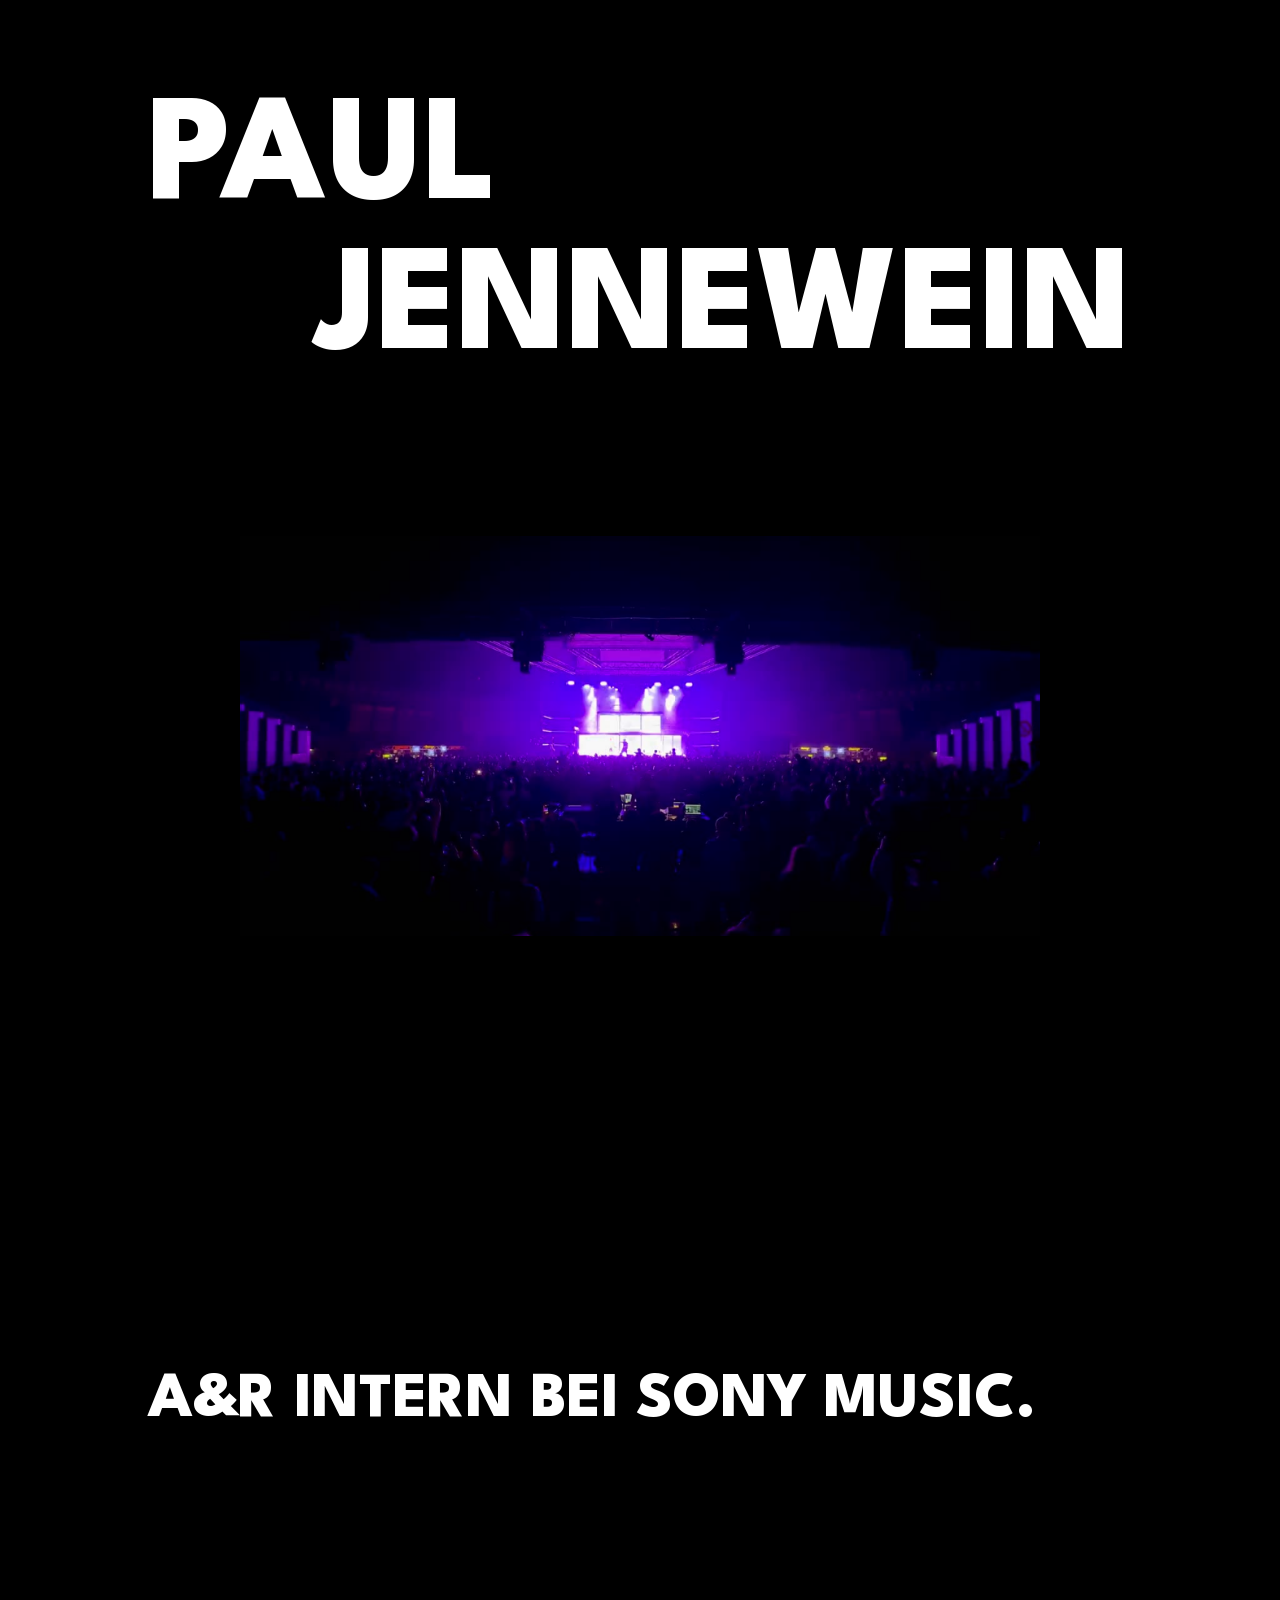
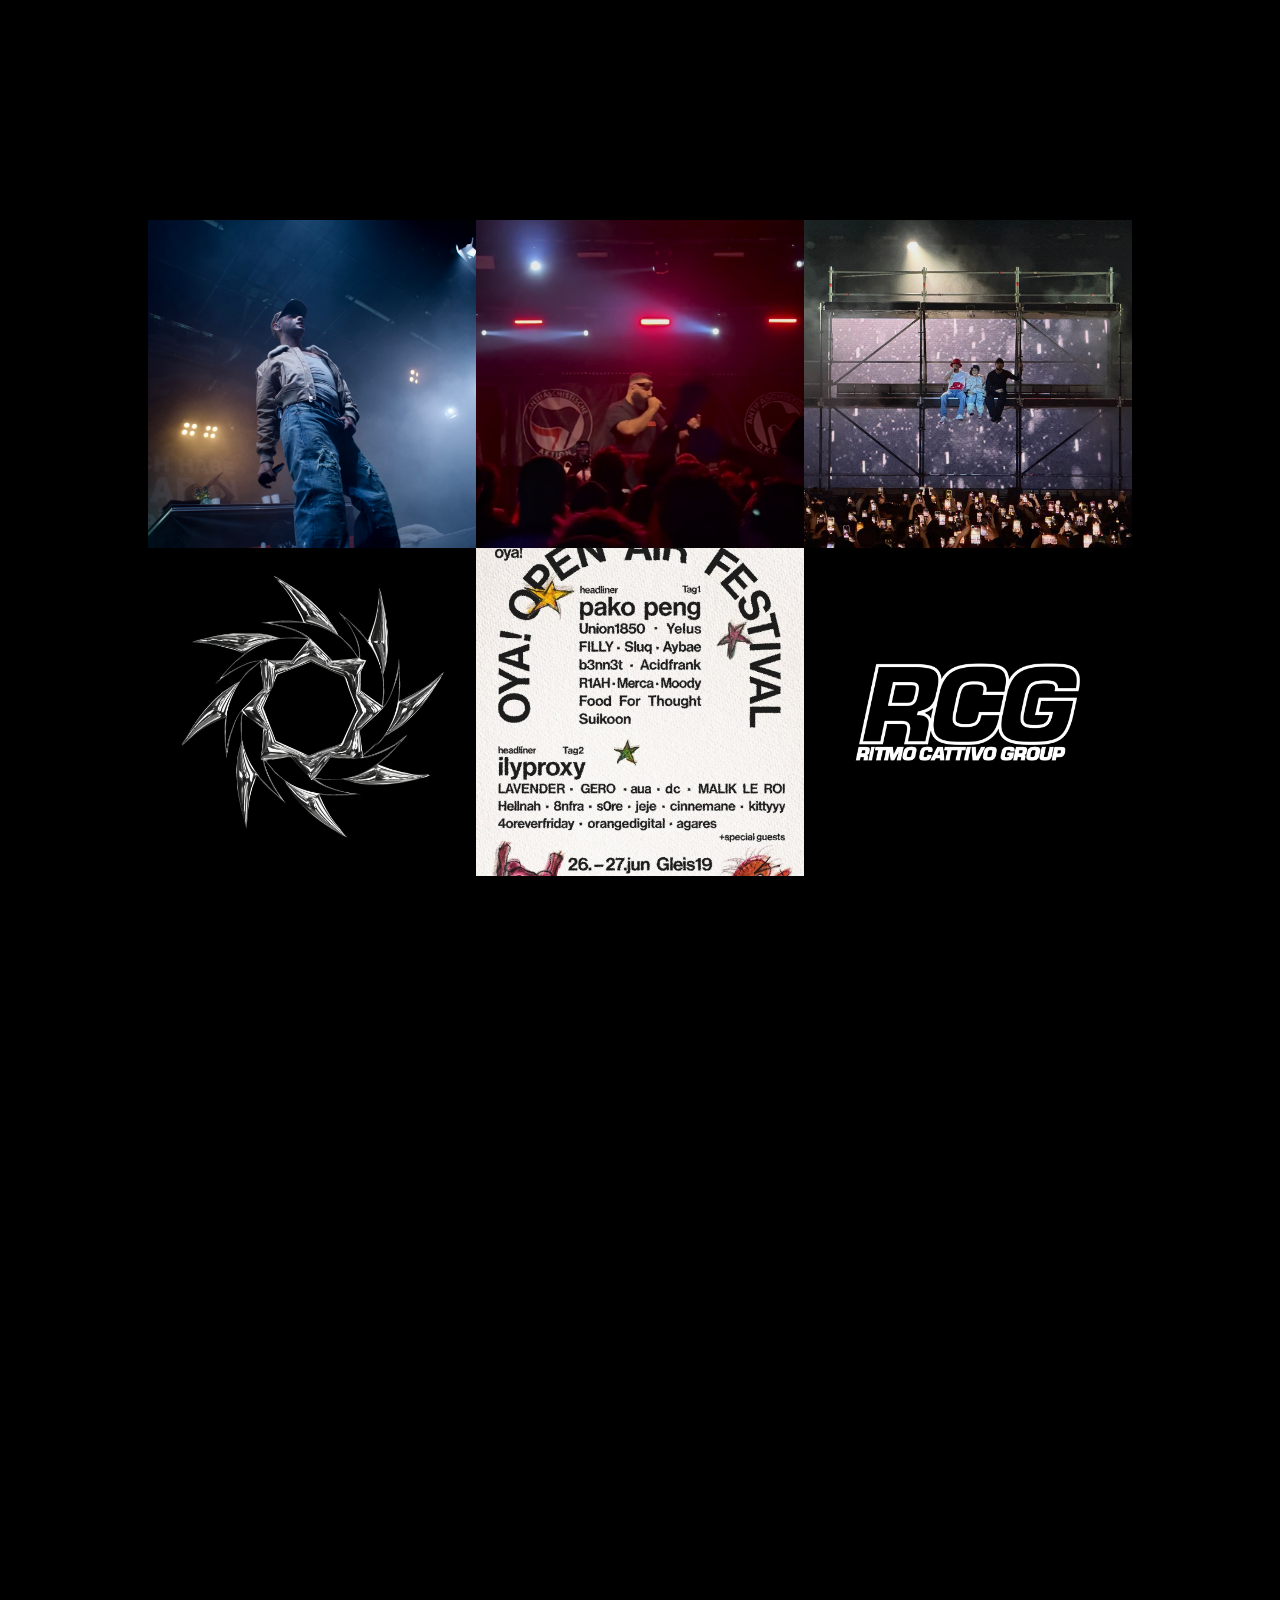
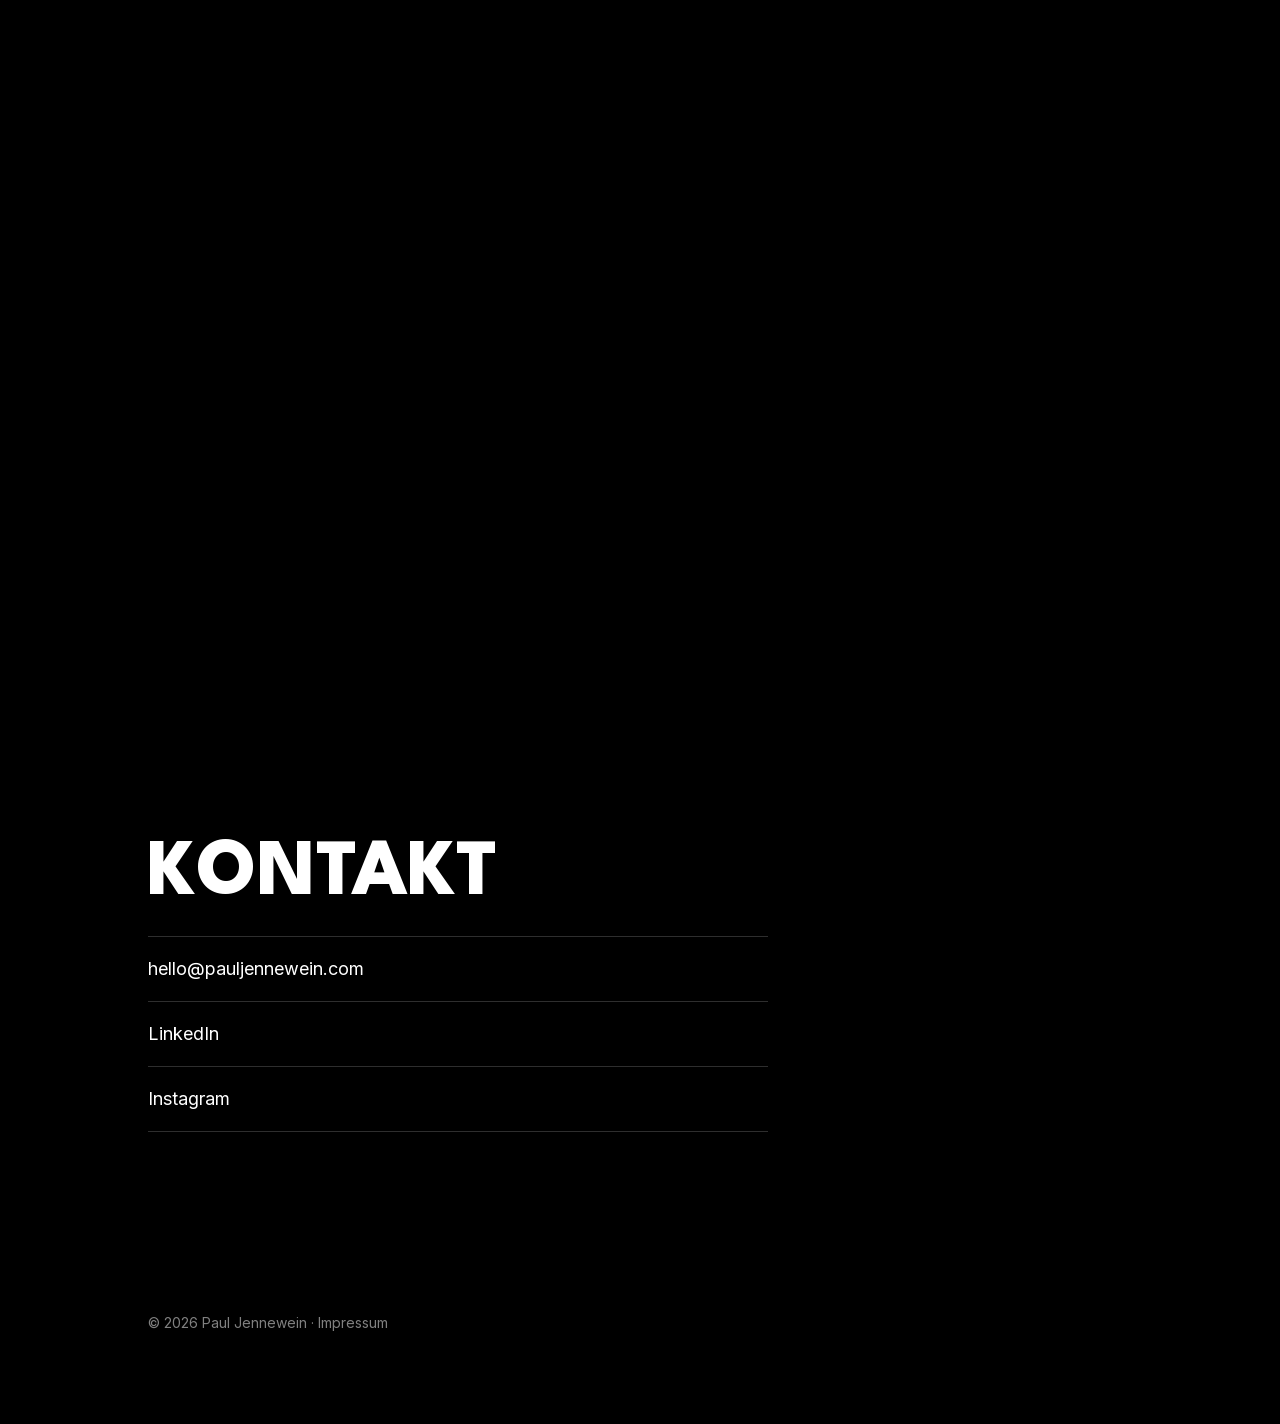
==== index.html @ 983d0c89 "Kartenbeschriftung: Intro-Stil (font-size 50, weight 800) Co-Authored-By: Claude Sonnet 4.6 <noreply" ====
<!DOCTYPE html>
<html lang="de">
<head>
<meta charset="UTF-8">
<meta name="viewport" content="width=device-width, initial-scale=1.0">
<title>Paul Jennewein</title>
<meta name="description" content="A&R Intern bei Sony Music.">
<meta name="author" content="Paul Jennewein">
<link rel="canonical" href="https://pauljennewein.com/">
<link rel="icon" href="/favicon.svg" type="image/svg+xml">
<link rel="icon" href="/favicon.ico" sizes="any">
<link rel="apple-touch-icon" href="/apple-touch-icon.png">

<meta property="og:type" content="website">
<meta property="og:url" content="https://pauljennewein.com/">
<meta property="og:title" content="Paul Jennewein">
<meta property="og:description" content="A&R Intern bei Sony Music.">
<meta property="og:locale" content="de_AT">
<meta property="og:image" content="https://pauljennewein.com/bilder/og-image.jpg">
<meta property="og:image:alt" content="Paul Jennewein – Konzert in Wien">

<meta name="twitter:card" content="summary_large_image">
<meta name="twitter:title" content="Paul Jennewein">
<meta name="twitter:description" content="Booking, Eventmanagement, Marketing & Finance in Wien.">
<meta name="twitter:image" content="https://pauljennewein.com/bilder/og-image.jpg">

<script>document.documentElement.classList.add('js')</script>

<script type="application/ld+json">
{
  "@context": "https://schema.org",
  "@type": "Person",
  "name": "Paul Jennewein",
  "url": "https://pauljennewein.com",
  "email": "hello@pauljennewein.com",
  "jobTitle": "Booking & Eventmanagement",
  "worksFor": [
    { "@type": "Organization", "name": "808Factory" },
    { "@type": "Organization", "name": "Mahlwerk Kollektiv" },
    { "@type": "Organization", "name": "Oya! Kunst- und Kulturverein" },
    { "@type": "Organization", "name": "Ritmo Cattivo" }
  ],
  "alumniOf": { "@type": "CollegeOrUniversity", "name": "Wirtschaftsuniversität Wien" },
  "address": { "@type": "PostalAddress", "addressLocality": "Stuttgart", "addressCountry": "DE" },
  "sameAs": [
    "https://www.linkedin.com/in/paul-jennewein-767447298/",
    "https://www.instagram.com/paoll180/"
  ]
}
</script>

<style>
  /* Selbst gehostete Schriften (kein Google-CDN -> kein IP-Versand an Google, DSGVO-freundlich) */
  @font-face{font-family:'League Spartan';font-style:normal;font-weight:800;font-display:swap;src:url(fonts/league-spartan-800.woff2) format('woff2')}
  @font-face{font-family:'Inter';font-style:normal;font-weight:400;font-display:swap;src:url(fonts/inter-400.woff2) format('woff2')}
  @font-face{font-family:'Inter';font-style:normal;font-weight:500;font-display:swap;src:url(fonts/inter-500.woff2) format('woff2')}
  @font-face{font-family:'Inter';font-style:normal;font-weight:600;font-display:swap;src:url(fonts/inter-600.woff2) format('woff2')}

  :root{
    --bg:#000000;--ink:#ffffff;--muted:rgba(255,255,255,0.5);--rule:rgba(255,255,255,0.18);
    --tile:#111111;--ring:rgba(255,255,255,0.1);--radius:0px;
    --head:"League Spartan",Helvetica,Arial,sans-serif;
    --body:"Inter",Helvetica,Arial,sans-serif;
    --max:1040px;
    --gap:clamp(260px,30vw,400px);
  }
  *{box-sizing:border-box;margin:0;padding:0}
  html{-webkit-font-smoothing:antialiased;text-rendering:optimizeLegibility;scroll-behavior:smooth}
  body{background:var(--bg);color:var(--ink);font-family:var(--body);
    font-weight:400;line-height:1.55;font-size:17px}
  .wrap{max-width:var(--max);margin:0 auto;padding:0 28px}

  @keyframes inLeft{from{opacity:0;transform:translateX(-70px)}to{opacity:1;transform:none}}
  @keyframes inRight{from{opacity:0;transform:translateX(70px)}to{opacity:1;transform:none}}

  /* ---------- 1 · Name-Landing ---------- */
  .landing{display:flex;flex-direction:column;justify-content:center;padding:96px 0 0}
  .name{font-family:var(--head);font-weight:800;text-transform:uppercase;
    line-height:.88;letter-spacing:0;font-size:clamp(62px,13vw,150px)}
  .n-paul{align-self:flex-start;opacity:0;animation:inLeft .95s cubic-bezier(.2,.8,.3,1) .1s forwards}
  .n-jenne{align-self:flex-end;text-align:right;margin-top:clamp(8px,1.4vw,22px);opacity:0;animation:inLeft .95s cubic-bezier(.2,.8,.3,1) .3s forwards}

  /* ---------- 2 · Hero-Video (skaliert beim Scrollen) ---------- */
  .hero-wrap{margin-top:clamp(58px,9vw,112px);margin-bottom:var(--gap)}
  .hero-media{position:relative;width:100%;aspect-ratio:16/8;border-radius:var(--radius);overflow:hidden;
    background:#0c0c0c;transform:scale(.64);transform-origin:center center;will-change:transform}
  .hero-media img,.hero-media video{width:100%;height:100%;object-fit:cover;display:block}

  /* ---------- Reveal-Mechanik (Scroll) – Startzustand nur mit JS, sonst alles sichtbar ---------- */
  .io{transition:opacity .85s ease, transform .95s cubic-bezier(.2,.8,.3,1)}
  .js .io.t-left{opacity:0;transform:translateX(-64px)}
  .js .io.t-right{opacity:0;transform:translateX(64px)}
  .js .io.in{opacity:1;transform:none}

  /* ---------- 3 · Einleitung (wechselseitig) ---------- */
  .intro{text-align:left;max-width:920px;font-family:var(--head);text-transform:uppercase}
  .intro p{font-size:clamp(36px,5vw,64px);font-weight:800;line-height:1.1;
    transition:opacity 1.7s ease, transform 1.8s cubic-bezier(.2,.8,.3,1)}
  .intro p + p{margin-top:clamp(56px,6vw,80px)}

  /* ---------- 4 · Projekte ---------- */
  .section{margin-top:var(--gap)}
  .grid{display:grid;grid-template-columns:repeat(3,1fr);gap:0}
  .tile{position:relative;aspect-ratio:1/1;
    overflow:hidden;background:var(--tile);display:block;cursor:pointer;
    transition:opacity .7s ease}
  @media(max-width:820px){.grid{grid-template-columns:repeat(2,1fr)}}
  @media(max-width:520px){.grid{grid-template-columns:1fr}}
  .js .tile{opacity:0;transform:translateY(24px);transition:transform .55s cubic-bezier(.22,.61,.36,1), opacity .7s ease}
  .js .tile.in{opacity:1;transform:translateY(0)}

  .tile img,.tile video{width:100%;height:100%;object-fit:cover;display:block;
    transition:filter .45s ease, transform .6s ease}
  .tile .overlay{position:absolute;inset:0;display:flex;flex-direction:column;justify-content:center;
    align-items:center;text-align:center;padding:24px;background:rgba(10,10,10,0.55);
    opacity:0;transition:opacity .4s ease;pointer-events:none;z-index:2}
  .tile:hover img,.tile:hover video{filter:blur(7px) brightness(.55);transform:scale(1.06)}
  .tile:hover .overlay{opacity:1}
  /* Tastatur-Fokus: Overlay einblenden + klar sichtbarer Rahmen */
  .tile:focus-within .overlay{opacity:1}
  .tile:focus-within img,.tile:focus-within video{filter:blur(7px) brightness(.55)}
  .tile:focus-within{outline:3px solid var(--ink);outline-offset:-3px}
  .row:focus-visible,.o-credit:focus-visible{outline:2px solid var(--ink);outline-offset:3px;border-radius:4px}
  .o-name{font-weight:600;font-size:17px;letter-spacing:-0.01em;color:#fff}
  .o-name .o-sub{font-weight:400;opacity:.82;margin-left:6px}   /* "Tourstopp Wien": gleiche Größe, leichter */
  .o-desc{font-size:13.5px;color:#EDEDED;opacity:.95;margin-top:7px;line-height:1.5;max-width:27ch}

  /* Über die ganze Kachel gelegter Haupt-Link (für Kacheln mit separatem Credit) */
  .tile-link{position:absolute;inset:0;z-index:1}
  /* Foto-Credit: liegt über dem Haupt-Link, nur exakt hier klickbar */
  .o-credit{margin-top:12px;font-size:12px;color:#fff;opacity:.7;text-decoration:none;
    pointer-events:auto;position:relative;z-index:3}
  .o-credit:hover{opacity:1;text-decoration:underline}

  /* Logo-Kacheln: schwarzer Hintergrund, Logo vollständig sichtbar (contain) */
  .logo-tile{background:#000}
  .logo-tile img{object-fit:contain;padding:14%}
  .logo-tile.big img{padding:6%}   /* Mahlwerk-Stern größer */

  @media(hover:none){
    .tile .overlay{opacity:1;justify-content:flex-end;align-items:flex-start;text-align:left;
      background:linear-gradient(to top, rgba(10,10,10,.72) 0%, rgba(10,10,10,0) 55%)}
    .tile img,.tile video{filter:none}
    .o-desc{display:none}
    .logo-tile{background:#000}
  }

  /* ---------- 5 · Karte ---------- */
  .map-section{display:block}
  .map-section svg{width:100%;height:auto;overflow:visible}

  /* ---------- 6 · Kontakt ---------- */
  .k-title{font-family:var(--head);font-weight:800;text-transform:uppercase;
    font-size:clamp(40px,7vw,80px);line-height:.92;margin-bottom:24px}
  .contact{max-width:620px}
  .row{display:block;padding:18px 0;border-bottom:1px solid var(--rule);color:var(--ink);
    text-decoration:none;font-size:18px;transition:color .25s ease, padding-left .35s ease}
  .row:first-child{border-top:1px solid var(--rule)}
  .row:hover{color:#fff;padding-left:12px}
  footer{margin:clamp(120px,15vw,180px) 0 90px;color:var(--muted);font-size:14px}
  footer a{color:inherit;text-decoration:none}
  footer a:hover{color:var(--ink);text-decoration:underline}

  @media(prefers-reduced-motion:reduce){
    .n-paul,.n-jenne{animation:none;opacity:1}
    .js .io.t-left,.js .io.t-right{opacity:1;transform:none;transition:none}
    .js .tile{opacity:1;transform:none}
    .tile,.tile:hover{transition:none}
    .hero-media{transform:none!important}
    html{scroll-behavior:auto}
  }
</style>
</head>
<body>
  <main class="wrap">

    <!-- 1 · NAME -->
    <header>
      <h1 class="landing">
        <span class="name n-paul">Paul</span>
        <span class="name n-jenne">Jennewein</span>
      </h1>
    </header>

    <!-- 2 · HERO-VIDEO -->
    <div class="hero-wrap">
      <div class="hero-media">
        <video src="bilder/hero.mp4" muted loop playsinline autoplay preload="auto" poster="bilder/hero-poster.jpg" aria-label="Konzert in Wien"></video>
      </div>
    </div>

    <!-- 3 · EINLEITUNG (wechselseitig eingeblendet) -->
    <section class="intro">
      <p class="io t-left">A&amp;R Intern bei Sony Music.</p>
    </section>

    <!-- 4 · PROJEKTE -->
    <section class="section">
      <div class="grid">

        <!-- REIHE 1 · Konzerte -->

        <!-- Baran Kok (Foto: @lilly.bkb) — Kachel-Link + separater, nur-bei-Hover-sichtbarer Foto-Credit -->
        <div class="tile">
          <img loading="lazy" src="bilder/baran-kok.jpg" alt="Baran Kok live auf der Bühne – 808Factory, Tourstopp Wien">
          <a class="tile-link" href="https://www.instagram.com/p/DO3fJEmiA9F/" target="_blank" rel="noopener" aria-label="Baran Kok – 808Factory"></a>
          <span class="overlay">
            <span class="o-name">Baran Kok<span class="o-sub">Tourstopp Wien</span></span>
            <span class="o-desc">808Factory — Advancing &amp; Eventmanagement.</span>
            <a class="o-credit" href="https://www.instagram.com/lilly.bkb" target="_blank" rel="noopener">Foto: @lilly.bkb</a>
          </span>
        </div>

        <!-- Dahabflex (Konzertvideo, stumm; Standbild als Poster) -->
        <a class="tile" href="https://www.instagram.com/p/DTxqu5kCO92/" target="_blank" rel="noopener">
          <video src="bilder/dahabflex.mp4" muted loop playsinline preload="none" poster="bilder/dahabflex.jpg" aria-label="Dahabflex live auf der Bühne – 808Factory, Tourstopp Wien"></video>
          <span class="overlay">
            <span class="o-name">Dahabflex<span class="o-sub">Tourstopp Wien</span></span>
            <span class="o-desc">808Factory — Advancing &amp; Eventmanagement.</span>
          </span>
        </a>

        <!-- Aymen & Amo (eigenes Foto) -->
        <a class="tile" href="https://www.instagram.com/p/DOOYxY2DN2W/" target="_blank" rel="noopener">
          <img loading="lazy" src="bilder/aymen-amo.jpg" alt="Aymen &amp; Amo – Show bei 808Factory">
          <span class="overlay">
            <span class="o-name">Aymen &amp; Amo<span class="o-sub">Tourstopp Wien</span></span>
            <span class="o-desc">808Factory — Eventmanagement.</span>
          </span>
        </a>

        <!-- REIHE 2 · Kollektive -->

        <!-- Mahlwerk — Logo (Stern auf schwarzem Grund) -->
        <a class="tile logo-tile big" href="https://www.instagram.com/mahlwerk.mwk" target="_blank" rel="noopener">
          <img loading="lazy" src="bilder/mahlwerk-logo.jpg" alt="Mahlwerk Kollektiv für Musik &amp; Kultur">
          <span class="overlay">
            <span class="o-name">Mahlwerk</span>
            <span class="o-desc">Mahlwerk Kollektiv für Musik &amp; Kultur — Label &amp; Finanzorganisation.</span>
          </span>
        </a>

        <!-- OYA! Open Air Festival -->
        <a class="tile" href="https://oyacollective.com" target="_blank" rel="noopener">
          <img loading="lazy" src="bilder/oya.jpg" alt="OYA! Open Air Festival">
          <span class="overlay">
            <span class="o-name">OYA! Open Air Festival</span>
            <span class="o-desc">OYA! Kunst- und Kulturverein — Projekt- &amp; Eventmanagement.</span>
          </span>
        </a>

        <!-- Ritmo Cattivo — Logo -->
        <a class="tile logo-tile" href="https://www.instagram.com/ritmocattivo" target="_blank" rel="noopener">
          <img loading="lazy" src="bilder/ritmo-logo.png" alt="Ritmo Cattivo">
          <span class="overlay">
            <span class="o-name">Ritmo Cattivo</span>
            <span class="o-desc">Eventmanagement &amp; Booking.</span>
          </span>
        </a>

        <!-- REIHE 3 · Interviews (mittig zentriert) -->



      </div>
    </section>

    <!-- 5 · KARTE -->
    <section class="section map-section io t-left">
      <svg viewBox="0 0 700 560" xmlns="http://www.w3.org/2000/svg">

        <!-- Deutschland (Natural Earth, korrigierte Projektion: x=(lon-5)/13*440+130, y=(56-lat)/10*560) -->
        <path fill="none" stroke="#ffffff" stroke-width="2" stroke-linejoin="round"
          d="M 428.5,405.1 L 427.6,407.9 L 428.5,409.0 L 428.1,412.0 L 427.8,414.5 L 426.8,416.4 L 425.7,416.7 L 425.0,418.7 L 422.6,416.7 L 417.3,415.4 L 415.7,416.6 L 416.0,418.1 L 416.3,419.6 L 415.6,421.7 L 415.5,424.3 L 415.0,426.0 L 410.1,430.8 L 401.4,433.7 L 398.5,436.1 L 396.2,437.0 L 394.8,439.0 L 392.8,441.1 L 392.2,441.2 L 392.1,443.1 L 395.1,447.1 L 395.7,449.1 L 397.0,450.6 L 398.5,452.2 L 400.5,456.6 L 398.1,461.3 L 397.8,462.4 L 397.7,464.1 L 401.0,464.0 L 402.3,465.0 L 403.4,467.8 L 403.2,469.3 L 402.2,471.3 L 402.2,472.5 L 401.8,473.7 L 401.9,475.3 L 402.1,476.4 L 400.5,477.9 L 399.8,477.4 L 398.9,477.7 L 395.3,474.2 L 394.2,473.7 L 393.6,470.3 L 392.9,468.4 L 392.2,466.7 L 387.9,466.5 L 385.7,468.4 L 383.8,468.8 L 382.0,467.2 L 381.3,465.3 L 378.9,465.8 L 375.4,465.9 L 374.5,465.0 L 375.1,463.0 L 373.5,464.2 L 373.1,465.2 L 373.8,466.0 L 373.9,468.4 L 372.6,470.2 L 361.5,470.7 L 358.9,471.3 L 354.1,471.0 L 352.8,472.7 L 351.7,475.2 L 348.6,475.6 L 345.4,477.7 L 346.4,478.5 L 344.0,479.4 L 342.3,481.0 L 340.3,481.8 L 338.8,480.2 L 332.4,482.1 L 331.6,481.1 L 331.8,480.0 L 328.3,476.8 L 329.4,475.2 L 327.8,474.2 L 325.0,475.2 L 319.0,472.5 L 317.4,474.3 L 315.0,473.9 L 314.5,472.9 L 314.3,471.6 L 313.3,472.4 L 313.7,474.2 L 314.2,477.0 L 314.5,479.4 L 313.1,482.7 L 310.2,486.4 L 307.3,488.4 L 304.4,488.7 L 305.7,486.9 L 306.2,484.1 L 304.2,483.1 L 302.5,483.7 L 301.3,481.8 L 301.9,480.1 L 299.6,476.9 L 297.4,474.6 L 294.2,473.7 L 292.8,473.7 L 292.7,471.7 L 291.3,471.1 L 289.6,473.4 L 286.0,474.8 L 283.8,474.1 L 272.0,467.3 L 265.8,466.0 L 263.4,467.4 L 260.3,466.4 L 258.4,463.7 L 257.5,465.1 L 255.5,464.3 L 255.2,463.1 L 255.6,461.6 L 253.7,459.9 L 252.7,461.3 L 251.2,459.2 L 250.1,460.4 L 247.4,461.0 L 246.5,462.4 L 245.0,464.4 L 244.8,465.7 L 245.2,467.0 L 246.9,468.2 L 248.5,467.5 L 251.1,467.0 L 252.0,467.2 L 251.5,468.1 L 250.9,470.7 L 250.1,470.6 L 249.1,469.2 L 246.6,471.0 L 241.8,470.8 L 241.2,469.5 L 237.1,469.9 L 235.5,470.8 L 232.8,472.6 L 228.3,471.8 L 224.1,472.5 L 220.7,473.5 L 218.2,472.4 L 217.4,471.3 L 215.2,466.5 L 214.9,464.4 L 215.7,463.0 L 215.4,459.4 L 216.6,457.0 L 216.5,454.6 L 217.2,452.1 L 218.6,449.6 L 216.9,442.7 L 217.6,440.2 L 220.8,433.8 L 221.3,430.6 L 223.0,428.9 L 222.6,426.6 L 222.8,423.8 L 223.8,420.1 L 225.1,418.5 L 225.0,413.6 L 227.4,410.6 L 230.2,407.2 L 230.8,405.5 L 232.2,405.2 L 234.9,402.0 L 238.2,394.3 L 234.5,393.2 L 226.5,390.2 L 222.6,389.9 L 219.0,389.9 L 218.1,388.5 L 215.2,387.3 L 213.5,384.8 L 211.6,383.2 L 209.2,383.4 L 208.6,384.6 L 206.6,386.1 L 202.2,385.4 L 200.0,385.0 L 198.2,385.3 L 197.1,381.8 L 193.6,380.5 L 191.5,383.7 L 188.2,383.3 L 187.3,380.0 L 185.5,378.0 L 185.4,377.1 L 182.5,373.7 L 181.4,369.9 L 180.4,367.6 L 176.6,366.0 L 175.3,366.5 L 175.4,362.6 L 175.7,359.7 L 177.4,356.9 L 177.3,355.3 L 180.2,352.6 L 180.4,350.1 L 177.7,346.9 L 174.2,345.3 L 173.6,344.5 L 170.1,339.5 L 168.8,338.7 L 167.6,335.8 L 167.3,333.5 L 167.6,329.3 L 168.8,326.5 L 169.0,323.5 L 170.8,322.1 L 173.3,319.0 L 174.5,318.9 L 175.1,315.4 L 175.5,312.7 L 174.6,309.9 L 172.4,308.3 L 170.1,307.1 L 169.7,304.5 L 171.5,302.9 L 168.6,300.3 L 166.4,296.0 L 164.0,296.3 L 163.5,293.3 L 162.7,292.2 L 163.6,289.5 L 165.7,285.4 L 163.9,284.3 L 161.2,281.3 L 158.6,277.6 L 165.4,269.4 L 166.2,266.4 L 169.0,261.8 L 170.4,260.0 L 170.6,254.3 L 168.8,249.8 L 166.6,245.2 L 162.3,237.6 L 161.2,234.8 L 163.2,233.7 L 168.4,232.7 L 169.0,230.3 L 172.3,231.5 L 175.2,233.1 L 179.3,232.5 L 184.9,229.7 L 189.6,228.2 L 191.0,225.1 L 187.8,222.7 L 189.6,217.9 L 192.2,217.3 L 195.1,214.4 L 198.4,210.6 L 196.4,198.8 L 191.4,199.0 L 187.2,197.4 L 186.8,194.5 L 188.8,192.7 L 187.4,189.3 L 189.7,188.1 L 196.4,188.3 L 199.6,177.9 L 203.0,171.8 L 204.1,166.1 L 203.4,159.8 L 204.4,154.1 L 205.4,152.7 L 209.1,149.9 L 198.4,141.8 L 199.5,138.8 L 202.3,137.2 L 200.5,135.9 L 202.0,133.8 L 205.2,130.7 L 213.4,129.3 L 232.5,128.8 L 234.6,134.1 L 237.1,137.0 L 235.9,139.1 L 234.8,142.9 L 237.4,143.7 L 239.8,145.1 L 241.3,143.3 L 241.3,138.4 L 240.1,134.2 L 244.1,135.1 L 248.8,136.9 L 247.8,142.4 L 248.3,141.4 L 250.3,139.0 L 248.6,133.0 L 249.3,124.8 L 251.3,119.3 L 255.4,119.2 L 260.6,121.5 L 265.8,120.9 L 273.4,119.6 L 275.6,120.7 L 281.2,128.8 L 286.5,135.3 L 291.2,137.3 L 287.5,135.3 L 283.0,127.9 L 278.7,121.5 L 274.0,118.4 L 265.5,118.0 L 262.4,115.5 L 261.6,109.3 L 265.7,108.6 L 265.5,105.9 L 262.5,103.8 L 260.6,105.0 L 258.9,101.9 L 260.3,97.4 L 262.6,96.6 L 257.6,95.7 L 254.8,96.8 L 252.5,95.8 L 252.2,92.5 L 255.0,91.9 L 252.6,90.9 L 253.4,89.2 L 260.6,88.8 L 263.6,86.9 L 265.7,85.0 L 262.0,79.5 L 259.1,74.3 L 253.4,66.2 L 253.8,61.8 L 258.5,61.4 L 272.6,65.4 L 273.6,67.1 L 276.9,66.7 L 280.1,66.6 L 282.6,65.6 L 284.5,63.8 L 286.7,66.1 L 292.8,69.1 L 298.8,71.7 L 299.4,73.1 L 300.3,75.4 L 300.3,79.6 L 299.5,82.1 L 304.0,84.5 L 305.4,87.4 L 304.0,91.2 L 304.7,93.6 L 306.5,89.3 L 311.4,87.3 L 319.5,91.5 L 329.7,91.2 L 333.7,90.8 L 336.6,90.0 L 336.0,92.3 L 336.1,100.4 L 335.3,101.7 L 329.4,106.3 L 326.7,106.5 L 325.0,108.8 L 325.1,110.6 L 329.1,112.8 L 329.7,114.2 L 332.4,112.6 L 339.0,111.0 L 341.4,113.2 L 341.7,115.3 L 344.4,114.2 L 347.9,117.1 L 349.1,113.7 L 349.9,113.0 L 350.6,110.3 L 353.5,108.0 L 354.1,106.4 L 356.4,103.3 L 368.7,101.9 L 370.5,105.8 L 370.5,103.2 L 371.4,101.9 L 374.2,97.9 L 378.5,95.0 L 384.3,85.0 L 394.7,86.7 L 390.5,87.7 L 387.8,88.5 L 385.7,90.1 L 384.3,90.5 L 381.3,92.7 L 379.5,95.4 L 382.5,97.7 L 382.2,95.0 L 383.2,93.4 L 385.5,91.6 L 391.9,90.8 L 394.7,92.0 L 397.6,89.6 L 401.1,87.5 L 403.7,90.8 L 404.6,95.8 L 406.6,96.5 L 408.6,98.1 L 411.7,101.1 L 414.5,102.3 L 415.7,105.0 L 417.2,106.9 L 417.1,105.0 L 424.0,102.6 L 428.2,106.5 L 427.5,111.5 L 429.0,112.6 L 430.2,114.5 L 431.0,116.9 L 430.1,120.9 L 435.3,124.9 L 438.3,126.4 L 442.4,125.5 L 441.9,128.3 L 443.7,130.4 L 444.8,138.4 L 448.0,149.3 L 448.8,155.6 L 447.6,159.0 L 446.9,163.8 L 445.3,166.4 L 439.6,170.2 L 440.2,173.1 L 439.9,177.6 L 442.0,178.2 L 447.7,182.7 L 453.4,188.4 L 456.6,191.7 L 456.0,195.6 L 454.8,198.8 L 454.0,205.0 L 455.3,208.6 L 458.3,209.8 L 458.5,214.8 L 458.3,218.0 L 459.6,221.0 L 458.3,227.8 L 456.9,230.8 L 454.6,235.0 L 456.2,236.9 L 459.9,244.6 L 458.9,248.2 L 462.5,252.4 L 466.7,254.8 L 466.9,257.8 L 468.8,263.7 L 469.2,266.6 L 468.3,269.4 L 467.9,273.1 L 467.1,276.4 L 462.7,286.1 L 461.6,289.4 L 457.2,289.3 L 453.8,285.2 L 454.2,281.4 L 453.1,280.1 L 451.1,277.9 L 449.1,278.8 L 443.6,278.8 L 443.2,281.3 L 445.5,283.5 L 442.6,286.8 L 434.0,290.9 L 430.6,293.2 L 430.7,294.4 L 426.9,295.4 L 418.3,297.3 L 418.1,299.5 L 416.6,302.0 L 414.6,302.3 L 413.2,301.1 L 411.5,302.6 L 407.6,306.6 L 404.5,308.1 L 400.9,310.7 L 394.9,311.3 L 390.8,313.5 L 383.3,315.1 L 381.8,317.4 L 379.4,320.4 L 377.4,323.8 L 377.6,326.1 L 375.8,324.5 L 373.4,321.3 L 370.4,318.4 L 370.6,319.7 L 370.0,323.1 L 372.9,325.8 L 373.8,330.7 L 375.1,332.0 L 381.0,336.9 L 384.0,340.7 L 383.3,345.7 L 380.3,349.6 L 384.0,355.1 L 385.5,358.6 L 386.0,361.2 L 388.2,366.2 L 389.4,368.5 L 396.0,374.0 L 399.3,374.1 L 401.0,375.9 L 405.9,383.3 L 411.0,386.8 L 415.3,394.2 L 417.5,394.5 L 420.3,394.7 L 423.0,398.6 L 428.5,405.1 Z"/>

        <!-- Österreich (Natural Earth, korrigierte Projektion) -->
        <path fill="none" stroke="#ffffff" stroke-width="2" stroke-linejoin="round"
          d="M 534.5,414.2 L 534.6,417.5 L 534.0,418.4 L 533.2,419.4 L 532.1,421.6 L 531.7,423.1 L 531.3,426.5 L 531.1,426.9 L 531.2,427.9 L 532.2,428.1 L 533.2,429.4 L 533.0,430.0 L 533.3,430.8 L 533.4,431.4 L 533.8,431.9 L 534.5,432.4 L 534.8,433.6 L 535.4,435.9 L 535.5,438.1 L 536.6,440.0 L 537.6,440.4 L 538.5,441.7 L 539.1,442.5 L 538.6,443.6 L 538.5,444.7 L 538.7,446.0 L 540.6,446.9 L 539.3,449.7 L 539.6,450.5 L 539.0,451.6 L 538.9,452.0 L 539.2,453.3 L 538.7,454.6 L 536.9,455.4 L 536.5,456.3 L 537.4,456.9 L 538.0,458.2 L 537.8,459.1 L 538.3,463.6 L 538.9,464.3 L 535.8,465.1 L 531.8,465.5 L 530.8,464.5 L 529.8,466.1 L 527.6,465.8 L 526.9,465.2 L 526.5,464.0 L 525.9,463.1 L 521.7,461.8 L 520.3,462.9 L 520.2,464.2 L 518.5,465.3 L 517.1,465.6 L 516.3,467.0 L 518.8,468.2 L 522.0,469.0 L 524.7,471.2 L 525.1,472.6 L 525.8,473.9 L 525.4,475.4 L 524.1,476.4 L 523.7,479.0 L 518.8,482.0 L 517.2,484.1 L 517.3,485.0 L 518.4,487.6 L 518.3,489.2 L 516.8,490.4 L 516.5,493.5 L 517.5,494.1 L 517.2,495.5 L 519.3,495.6 L 519.6,497.0 L 518.1,498.6 L 519.2,501.2 L 517.3,502.2 L 518.8,503.5 L 516.9,504.4 L 515.6,503.9 L 513.5,504.0 L 511.3,505.2 L 510.3,506.9 L 508.3,508.6 L 506.7,510.9 L 503.6,513.1 L 501.5,514.0 L 501.5,516.4 L 501.9,519.8 L 503.0,521.2 L 502.0,521.2 L 498.4,519.6 L 494.2,520.6 L 490.7,520.2 L 489.8,521.9 L 487.1,522.4 L 486.3,523.6 L 484.3,525.6 L 481.8,523.8 L 475.5,524.2 L 470.7,523.6 L 467.5,526.4 L 465.1,526.1 L 463.5,526.3 L 462.6,528.2 L 461.4,531.6 L 460.5,532.2 L 456.1,535.3 L 455.0,535.5 L 453.8,538.1 L 452.2,537.3 L 449.5,536.5 L 447.0,535.6 L 439.8,535.4 L 437.0,533.1 L 434.7,533.1 L 431.0,531.3 L 427.8,531.6 L 419.4,529.4 L 417.0,528.4 L 413.5,528.3 L 408.7,529.1 L 405.8,527.2 L 395.1,525.9 L 392.3,524.1 L 390.0,523.6 L 386.0,523.5 L 382.9,522.2 L 380.7,521.4 L 378.9,518.4 L 376.6,516.3 L 376.0,514.7 L 376.2,513.7 L 375.4,511.0 L 373.6,510.7 L 372.4,509.4 L 371.2,509.1 L 370.9,504.9 L 371.1,503.4 L 373.8,501.0 L 371.5,499.6 L 367.5,501.7 L 363.5,502.4 L 360.9,504.4 L 356.2,504.5 L 353.3,504.0 L 351.5,504.4 L 350.5,504.6 L 350.1,504.1 L 348.1,504.4 L 344.9,505.0 L 341.3,505.2 L 338.4,506.4 L 335.9,509.6 L 334.9,514.1 L 333.0,516.9 L 330.1,516.7 L 326.1,516.5 L 323.6,515.2 L 324.5,514.1 L 315.6,512.6 L 314.5,510.4 L 313.3,506.1 L 309.2,507.3 L 307.1,508.3 L 306.5,510.0 L 304.5,512.3 L 299.4,510.1 L 294.9,508.1 L 294.4,503.9 L 287.4,500.8 L 285.0,500.8 L 286.1,498.0 L 284.0,494.2 L 283.7,491.7 L 282.9,489.3 L 285.2,485.6 L 287.3,478.7 L 283.9,474.1 L 286.0,474.8 L 289.1,474.2 L 290.1,472.4 L 292.3,471.2 L 292.8,472.4 L 293.8,474.0 L 296.4,474.2 L 297.8,475.2 L 299.0,477.3 L 301.6,479.4 L 301.5,483.0 L 302.5,483.7 L 304.2,483.1 L 306.3,483.1 L 305.5,487.5 L 305.1,488.7 L 308.0,488.1 L 310.2,486.4 L 312.1,483.2 L 314.2,480.7 L 313.4,476.4 L 313.7,471.7 L 314.5,471.5 L 315.0,473.9 L 317.0,474.4 L 317.8,473.9 L 319.0,472.5 L 324.2,474.4 L 325.0,475.2 L 329.4,475.2 L 328.0,476.4 L 330.0,477.7 L 331.8,480.0 L 332.4,482.1 L 336.6,482.0 L 339.6,480.0 L 341.8,481.6 L 342.8,480.3 L 344.0,479.4 L 346.1,479.1 L 346.2,478.1 L 347.8,475.5 L 351.7,475.2 L 353.0,472.1 L 354.1,471.0 L 356.2,471.3 L 360.9,471.8 L 361.5,470.7 L 364.8,469.8 L 372.8,470.1 L 373.9,468.4 L 373.1,465.2 L 374.3,463.5 L 375.0,463.3 L 374.5,465.0 L 375.0,466.0 L 376.2,465.5 L 378.9,465.8 L 381.5,465.6 L 382.0,467.2 L 384.5,468.8 L 387.2,466.9 L 392.2,466.7 L 393.8,469.0 L 393.3,472.9 L 395.3,474.2 L 398.5,477.5 L 400.3,477.8 L 402.1,476.4 L 401.8,475.0 L 402.2,472.6 L 402.2,471.3 L 403.3,469.1 L 403.0,466.3 L 401.9,464.4 L 401.0,464.0 L 397.2,463.5 L 397.8,462.4 L 398.2,460.9 L 400.5,456.6 L 397.9,451.6 L 395.1,447.1 L 392.4,443.8 L 391.9,442.4 L 392.2,441.2 L 393.3,440.2 L 394.8,439.0 L 396.7,436.7 L 398.5,436.1 L 400.1,435.0 L 401.9,433.2 L 410.1,430.8 L 414.6,426.9 L 415.2,424.9 L 415.7,423.3 L 415.7,421.2 L 416.3,419.6 L 415.9,417.0 L 416.2,415.9 L 418.5,415.3 L 422.6,416.7 L 425.1,418.8 L 425.7,416.7 L 426.5,416.6 L 427.1,416.1 L 427.8,414.5 L 428.0,410.2 L 428.5,409.0 L 427.4,407.9 L 428.5,405.1 L 430.5,405.9 L 431.8,407.1 L 434.4,408.8 L 435.6,410.5 L 435.9,411.0 L 435.0,412.0 L 435.1,413.0 L 435.8,414.1 L 437.3,414.9 L 445.4,416.8 L 448.5,415.2 L 451.1,413.0 L 454.3,413.3 L 455.1,414.1 L 456.2,414.3 L 456.8,415.3 L 458.3,415.0 L 458.4,411.8 L 459.2,409.2 L 461.2,406.4 L 462.3,404.3 L 465.9,405.4 L 466.8,401.9 L 467.5,396.9 L 467.8,392.1 L 468.7,391.5 L 473.3,392.4 L 473.7,393.9 L 476.7,394.8 L 477.9,392.7 L 478.2,393.3 L 480.0,393.4 L 482.4,394.5 L 487.0,397.5 L 491.7,399.9 L 495.0,399.2 L 497.1,400.4 L 499.3,401.5 L 500.1,402.6 L 503.6,405.5 L 508.5,406.2 L 513.3,406.9 L 515.2,407.1 L 517.3,403.5 L 519.8,402.9 L 523.0,404.0 L 524.7,405.9 L 527.2,406.9 L 528.9,408.0 L 530.2,408.2 L 532.1,407.7 L 533.3,412.7 Z"/>

        <!-- Berlin -->
        <circle cx="415" cy="195" r="4" fill="#fff"/>
        <text x="423" y="192" font-family="'Inter',Helvetica,Arial,sans-serif" font-size="12" font-weight="400" letter-spacing="0.06em" fill="#ffffff">Berlin</text>

        <!-- Stuttgart -->
        <circle cx="272" cy="405" r="4" fill="#fff"/>
        <text x="272" y="398" text-anchor="middle" font-family="'Inter',Helvetica,Arial,sans-serif" font-size="12" font-weight="400" letter-spacing="0.06em" fill="#ffffff">Stuttgart</text>

        <!-- Wien -->
        <circle cx="515" cy="436" r="4" fill="#fff"/>
        <text x="523" y="433" font-family="'Inter',Helvetica,Arial,sans-serif" font-size="12" font-weight="400" letter-spacing="0.06em" fill="#ffffff">Wien</text>

        <!-- Satz links, Intro-Stil -->
        <text x="10" text-anchor="start" font-family="'League Spartan',Helvetica,Arial,sans-serif" font-weight="800" font-size="50" fill="#ffffff" letter-spacing="-0.01em" text-transform="uppercase">
          <tspan x="10" y="230">ZWISCHEN BERLIN,</tspan>
          <tspan x="10" dy="1.1em">WIEN &amp; STUTTGART.</tspan>
        </text>

      </svg>
    </section>

        <!-- 6 · KONTAKT -->
    <section class="section io t-right">
      <h2 class="k-title">Kontakt</h2>
      <nav class="contact">
        <a class="row" href="mailto:hello@pauljennewein.com">hello@pauljennewein.com</a>
        <a class="row" href="https://www.linkedin.com/in/paul-jennewein-767447298" target="_blank" rel="noopener">LinkedIn</a>
        <a class="row" href="https://www.instagram.com/paoll180/" target="_blank" rel="noopener">Instagram</a>
      </nav>
    </section>

    <footer>© 2026 Paul Jennewein · <a href="/impressum.html">Impressum</a></footer>

  </main>

  <script>
    // Reveal beim Scrollen (Kacheln + wechselseitige Blöcke)
    var io = new IntersectionObserver(function(entries){
      entries.forEach(function(e){
        if(e.isIntersecting){ e.target.classList.add('in'); io.unobserve(e.target); }
      });
    }, {threshold:0.18, rootMargin:'0px 0px -8% 0px'});
    document.querySelectorAll('.tile, .io').forEach(function(el){ io.observe(el); });

    // Videos erst laden/abspielen, wenn sie ins Bild scrollen (spart Datenvolumen & Akku)
    var vio = new IntersectionObserver(function(entries){
      entries.forEach(function(e){
        var v = e.target;
        if(e.isIntersecting){ v.play().catch(function(){}); }
        else { v.pause(); }
      });
    }, {threshold:0.25});
    document.querySelectorAll('video').forEach(function(v){ vio.observe(v); });

    // Hero-Video: klein -> groß beim Scrollen
    var media = document.querySelector('.hero-media');
    var ticking = false;
    function updateHero(){
      if(!media) return;
      var r = media.getBoundingClientRect();
      var vh = window.innerHeight || document.documentElement.clientHeight;
      var p = (vh - r.top) / (vh * 0.85);      // 0, sobald oben sichtbar -> 1
      p = Math.max(0, Math.min(1, p));
      var scale = 0.64 + 0.36 * p;
      media.style.transform = 'scale(' + Math.min(1, scale) + ')';
      ticking = false;
    }
    function onScroll(){ if(!ticking){ requestAnimationFrame(updateHero); ticking = true; } }
    window.addEventListener('scroll', onScroll, {passive:true});
    window.addEventListener('resize', updateHero);
    updateHero();
  </script>
</body>
</html>
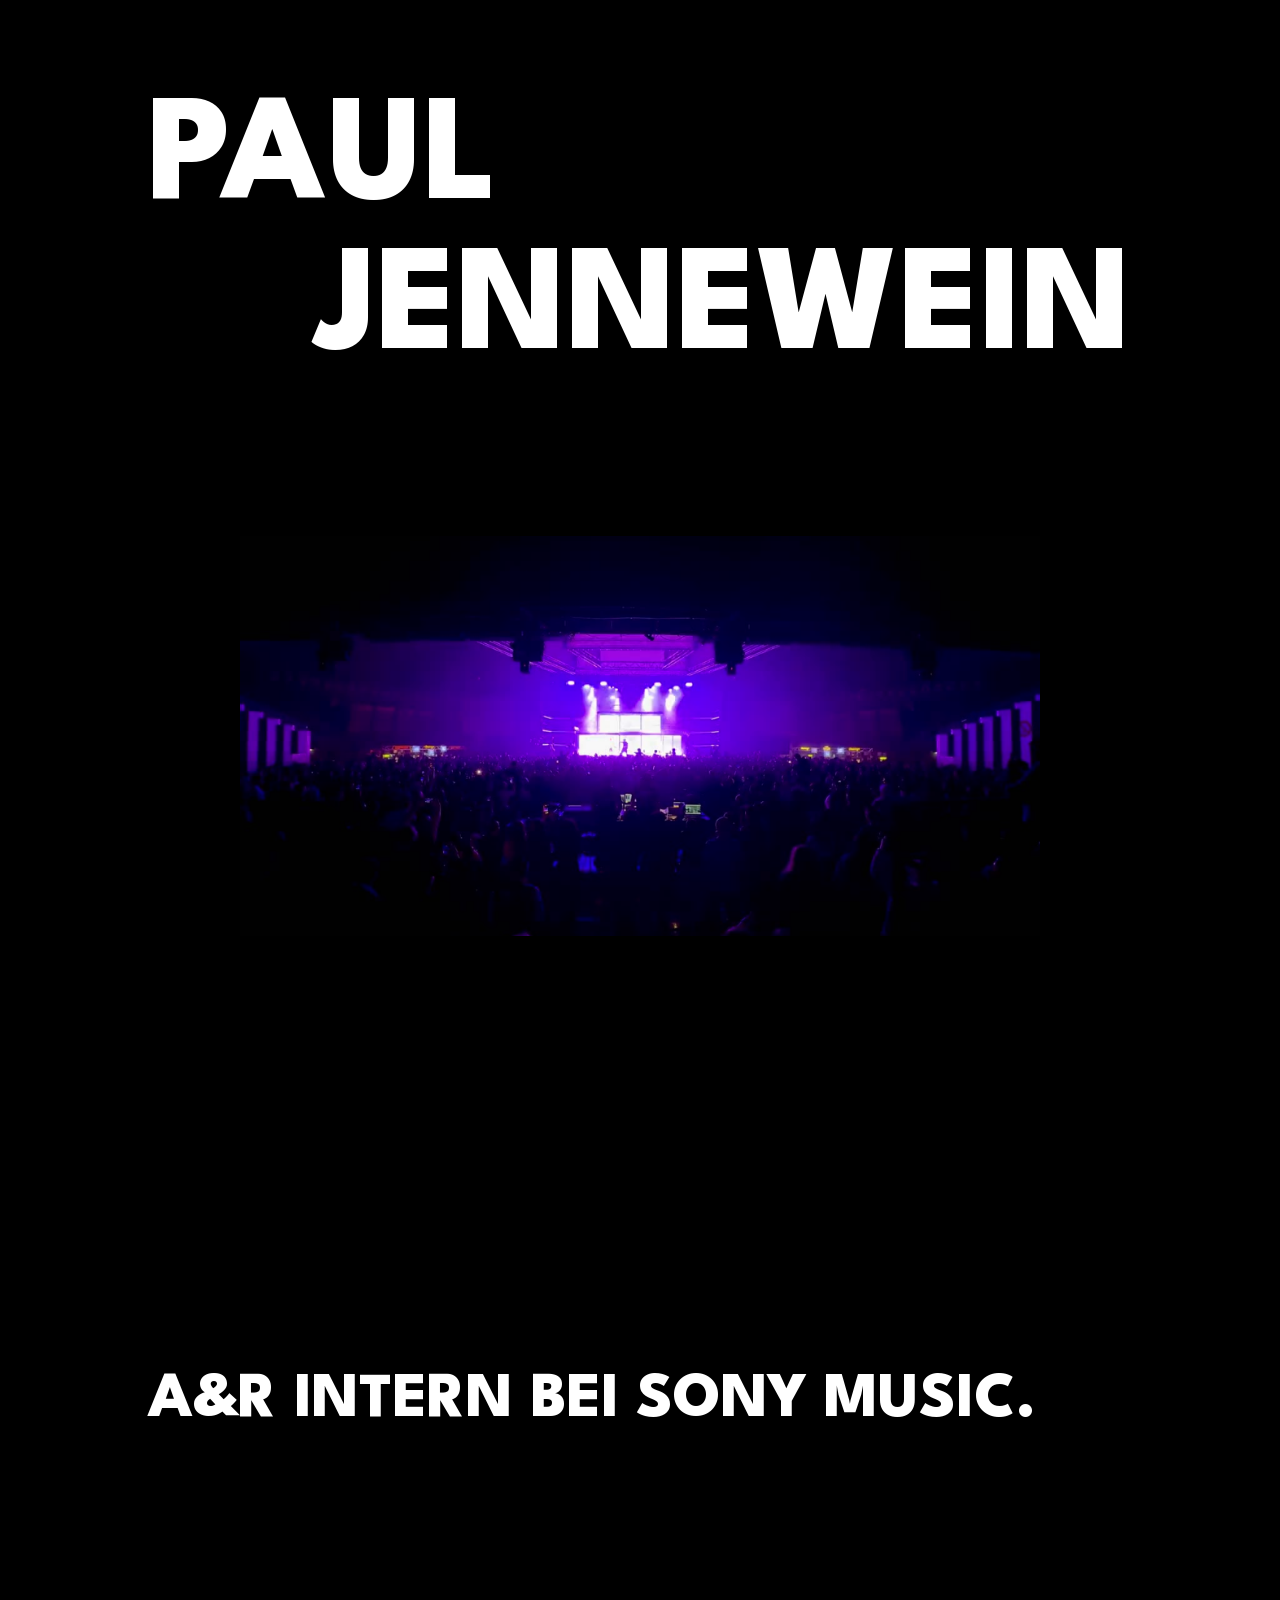
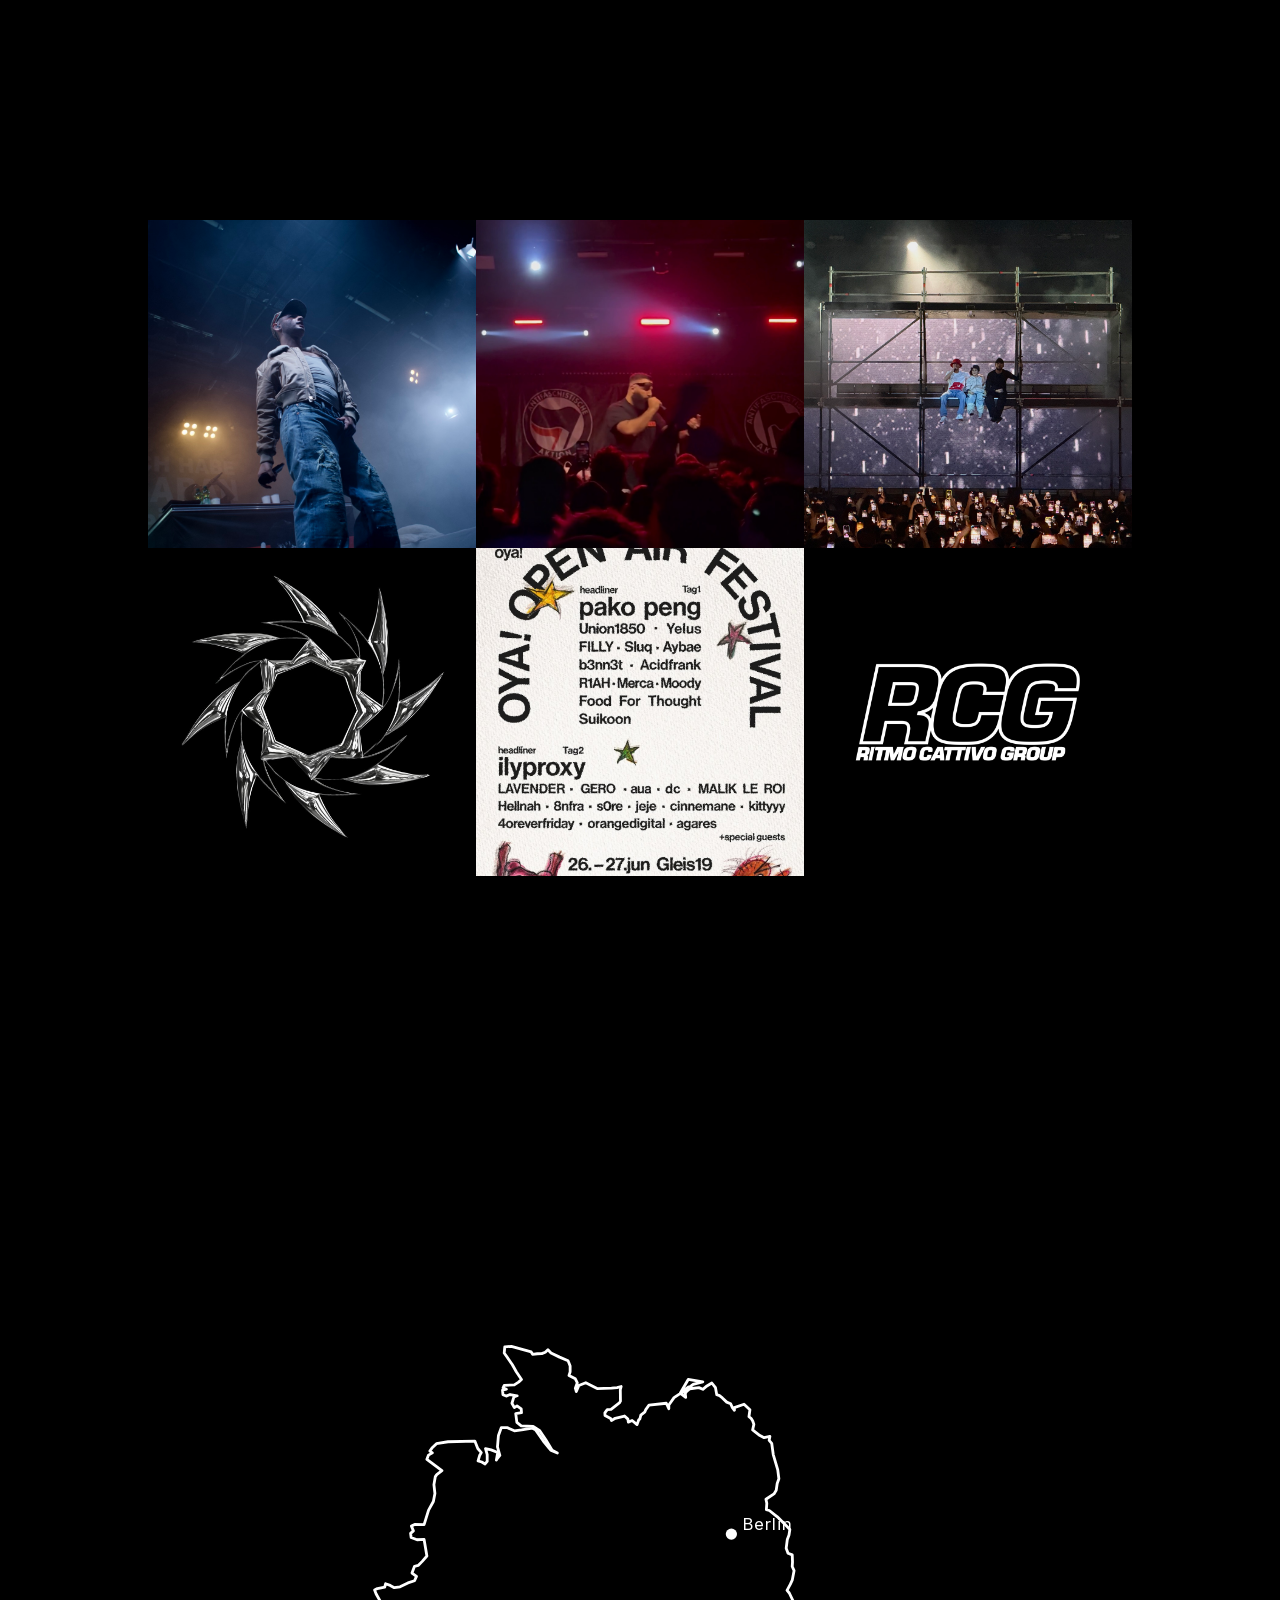
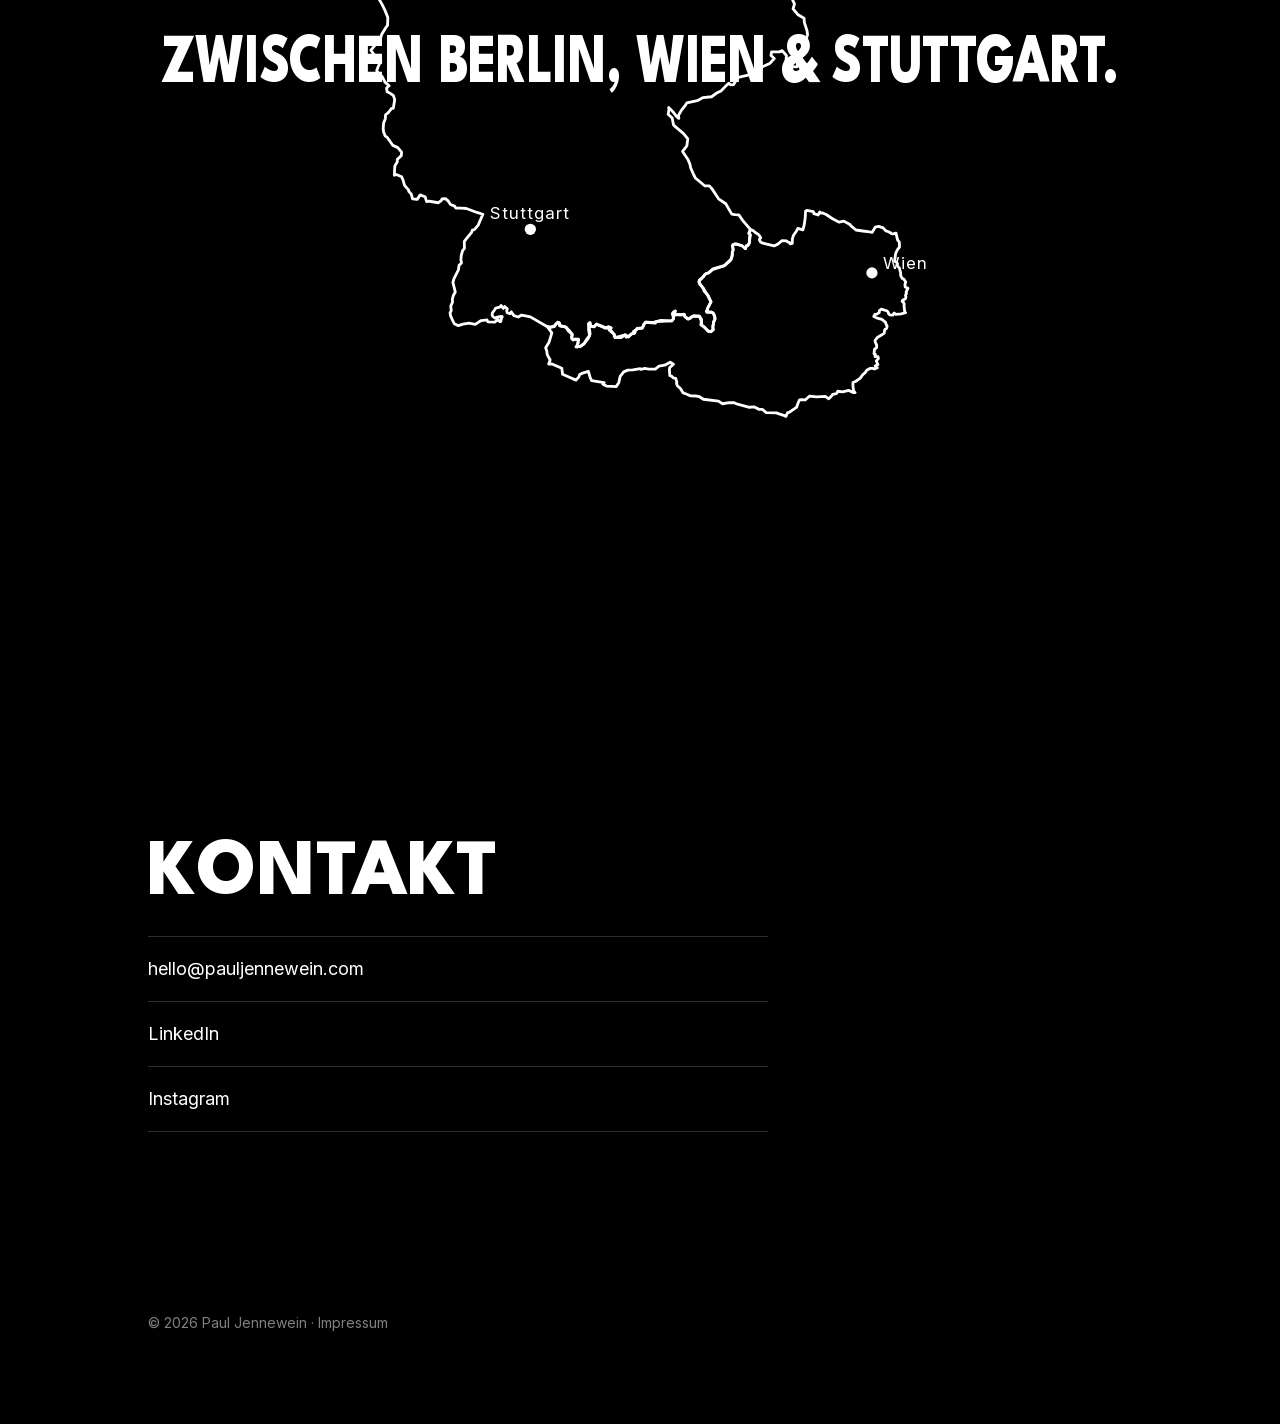
==== commit 44dd29e8: "Kartenbeschriftung: eine Zeile, volle Breite via textLength Co-Authored-By: Claude Sonnet 4.6 <norep" ====
--- a/index.html
+++ b/index.html
@@ -289,11 +289,8 @@
         <circle cx="515" cy="436" r="4" fill="#fff"/>
         <text x="523" y="433" font-family="'Inter',Helvetica,Arial,sans-serif" font-size="12" font-weight="400" letter-spacing="0.06em" fill="#ffffff">Wien</text>
 
-        <!-- Satz links, Intro-Stil -->
-        <text x="10" text-anchor="start" font-family="'League Spartan',Helvetica,Arial,sans-serif" font-weight="800" font-size="50" fill="#ffffff" letter-spacing="-0.01em" text-transform="uppercase">
-          <tspan x="10" y="230">ZWISCHEN BERLIN,</tspan>
-          <tspan x="10" dy="1.1em">WIEN &amp; STUTTGART.</tspan>
-        </text>
+        <!-- Satz links, eine Zeile, Intro-Stil -->
+        <text x="10" y="300" text-anchor="start" font-family="'League Spartan',Helvetica,Arial,sans-serif" font-weight="800" font-size="50" fill="#ffffff" letter-spacing="-0.01em" textLength="680" lengthAdjust="spacingAndGlyphs">ZWISCHEN BERLIN, WIEN &amp; STUTTGART.</text>
 
       </svg>
     </section>
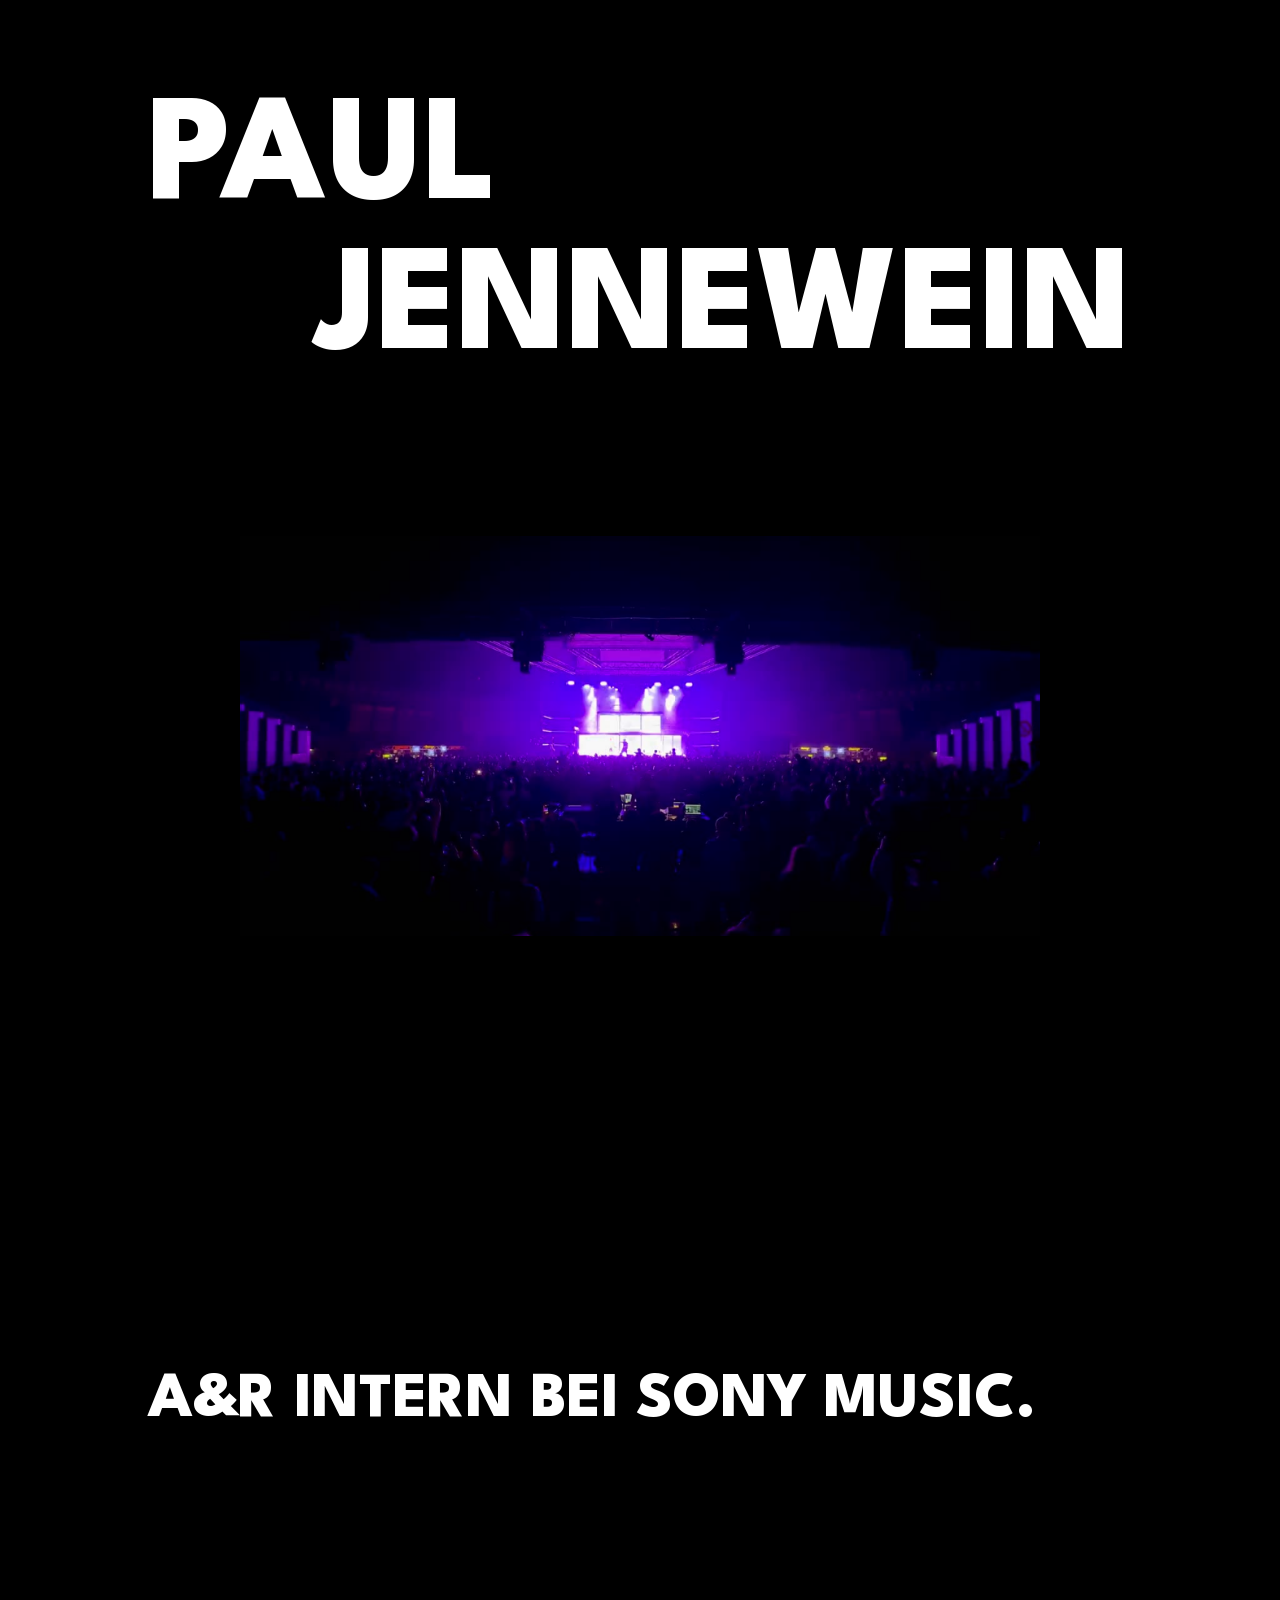
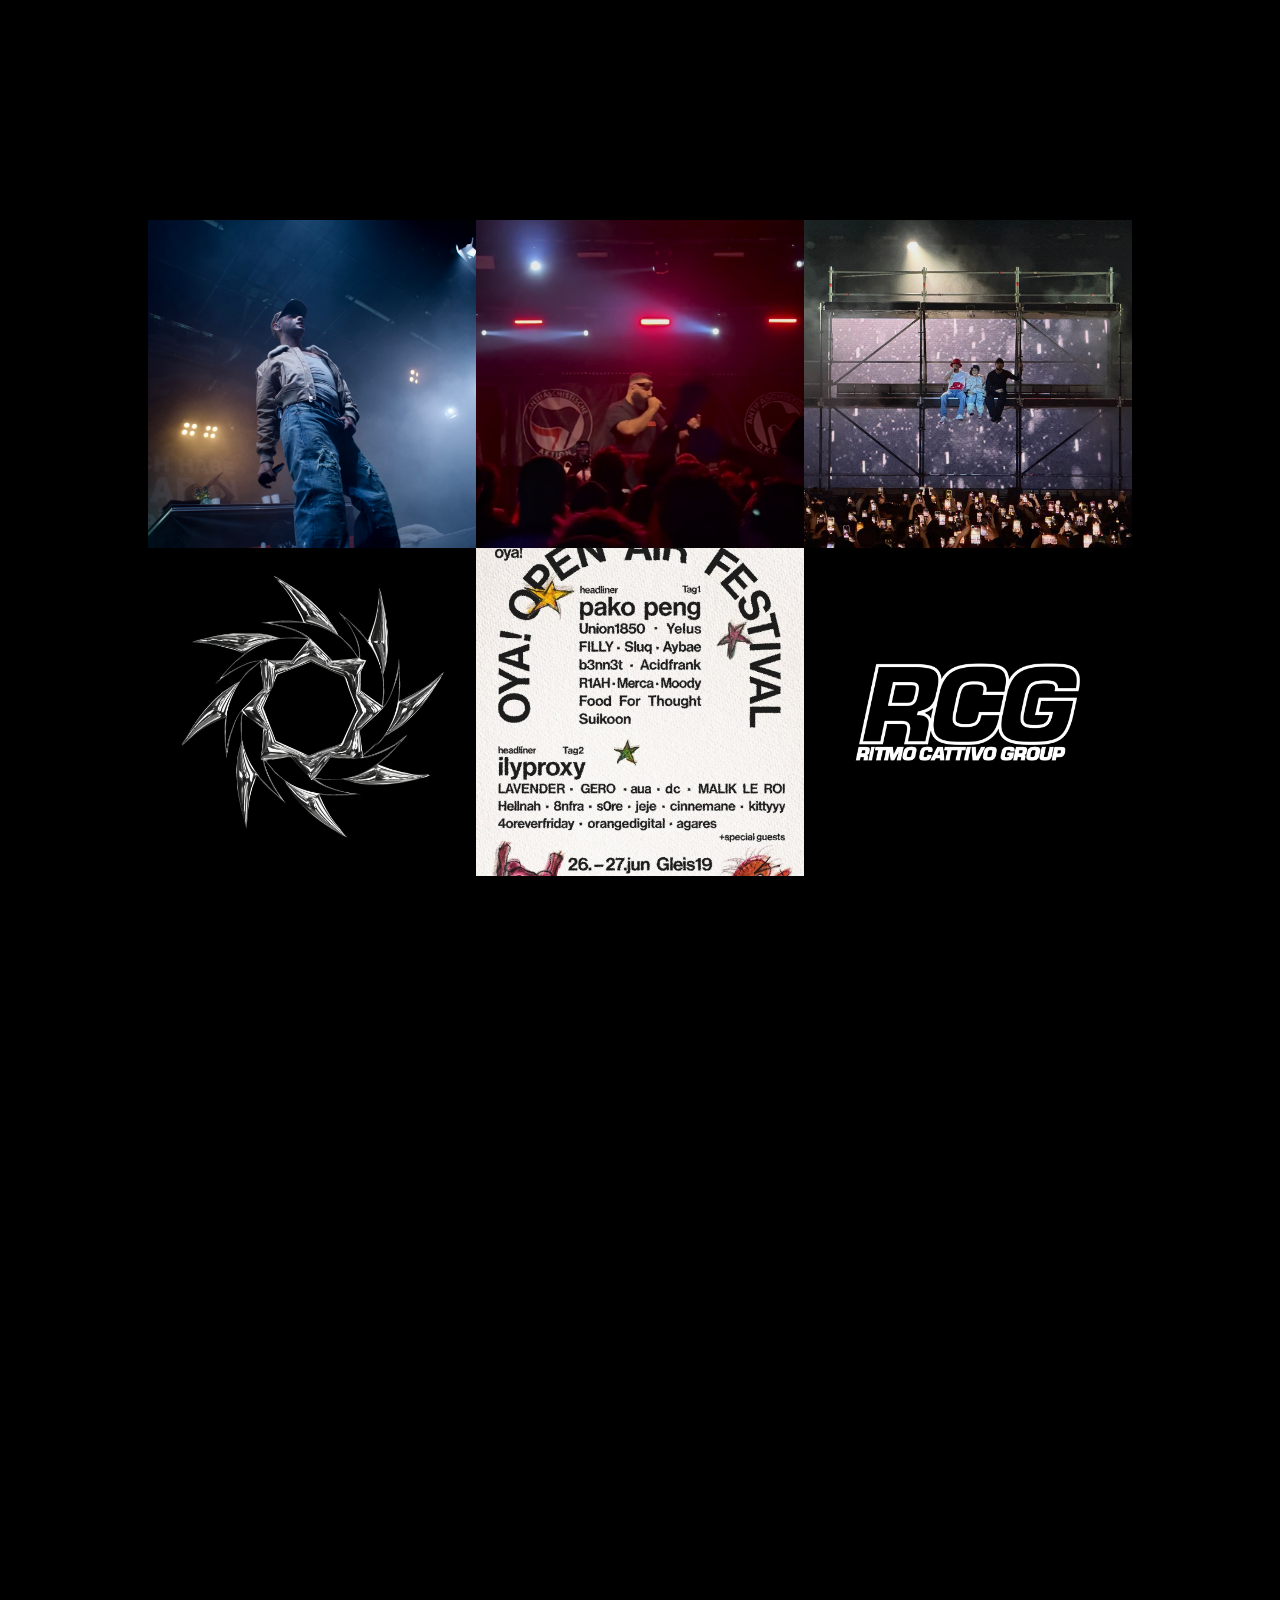
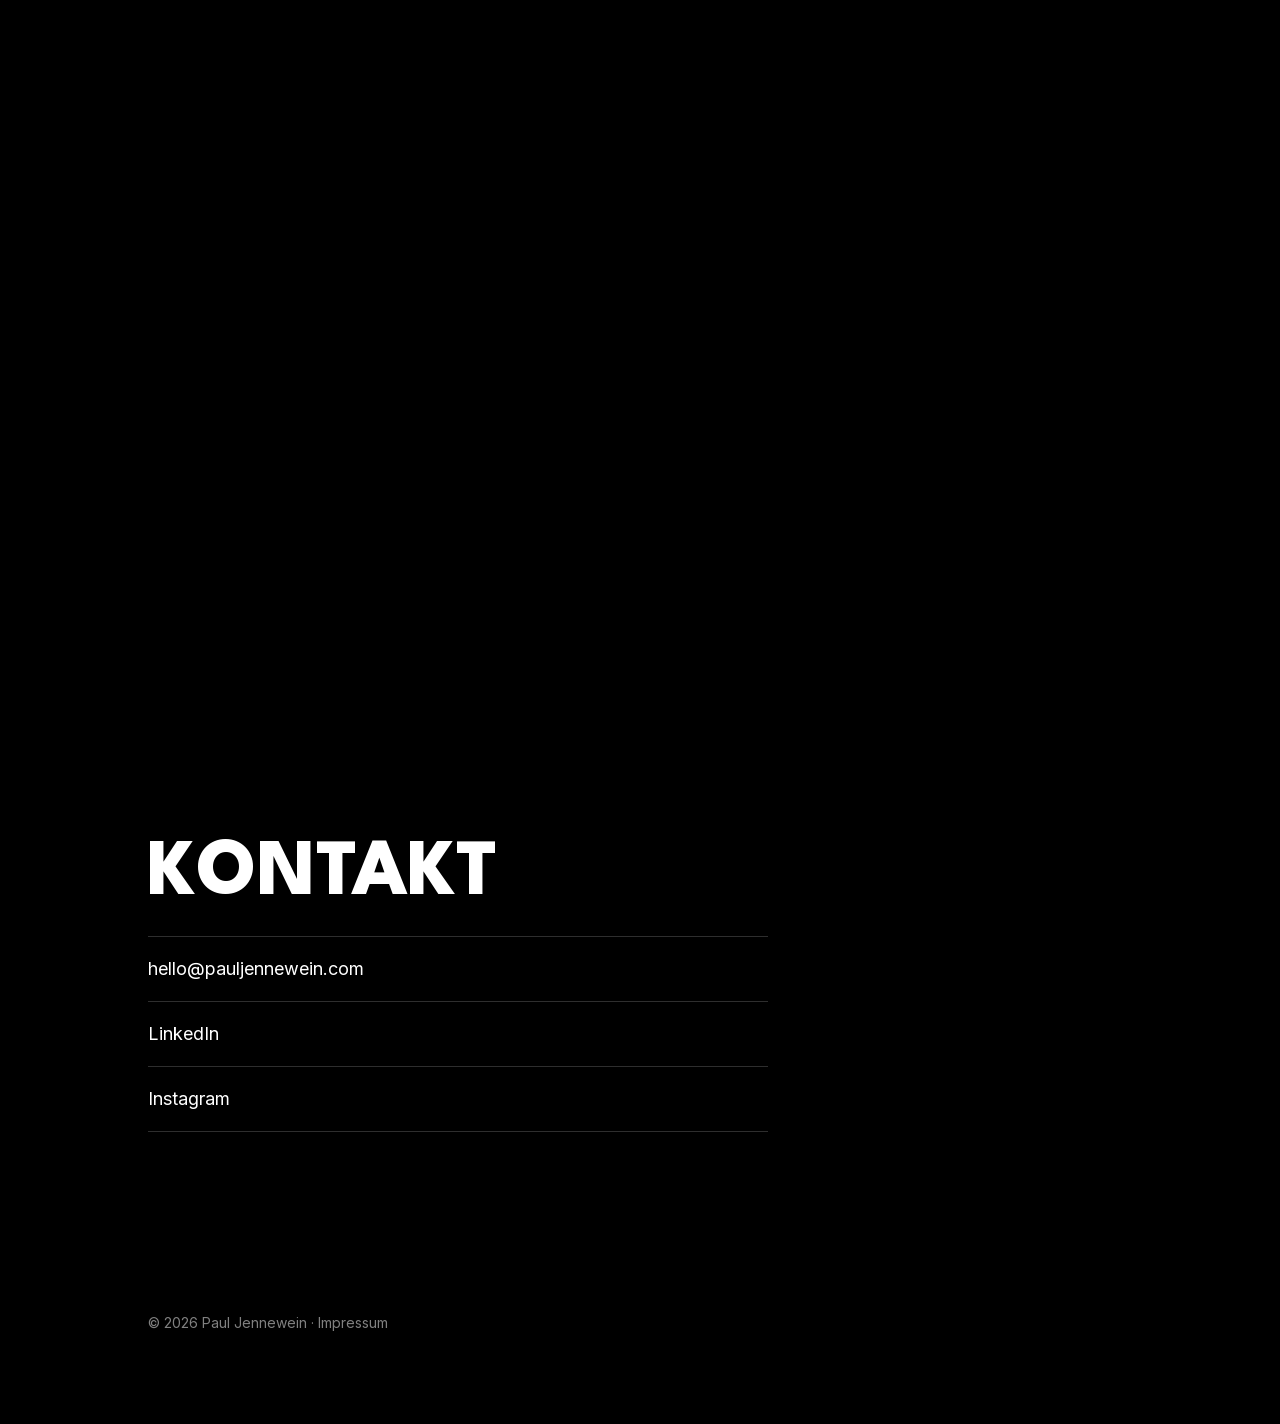
==== commit 59dfe7c7: "Kartenbeschriftung: textLength entfernt, font-size 36 natürlich Co-Authored-By: Claude Sonnet 4.6 <n" ====
--- a/index.html
+++ b/index.html
@@ -290,7 +290,7 @@
         <text x="523" y="433" font-family="'Inter',Helvetica,Arial,sans-serif" font-size="12" font-weight="400" letter-spacing="0.06em" fill="#ffffff">Wien</text>
 
         <!-- Satz links, eine Zeile, Intro-Stil -->
-        <text x="10" y="300" text-anchor="start" font-family="'League Spartan',Helvetica,Arial,sans-serif" font-weight="800" font-size="50" fill="#ffffff" letter-spacing="-0.01em" textLength="680" lengthAdjust="spacingAndGlyphs">ZWISCHEN BERLIN, WIEN &amp; STUTTGART.</text>
+        <text x="10" y="300" text-anchor="start" font-family="'League Spartan',Helvetica,Arial,sans-serif" font-weight="800" font-size="36" fill="#ffffff" letter-spacing="-0.01em">ZWISCHEN BERLIN, WIEN &amp; STUTTGART.</text>
 
       </svg>
     </section>
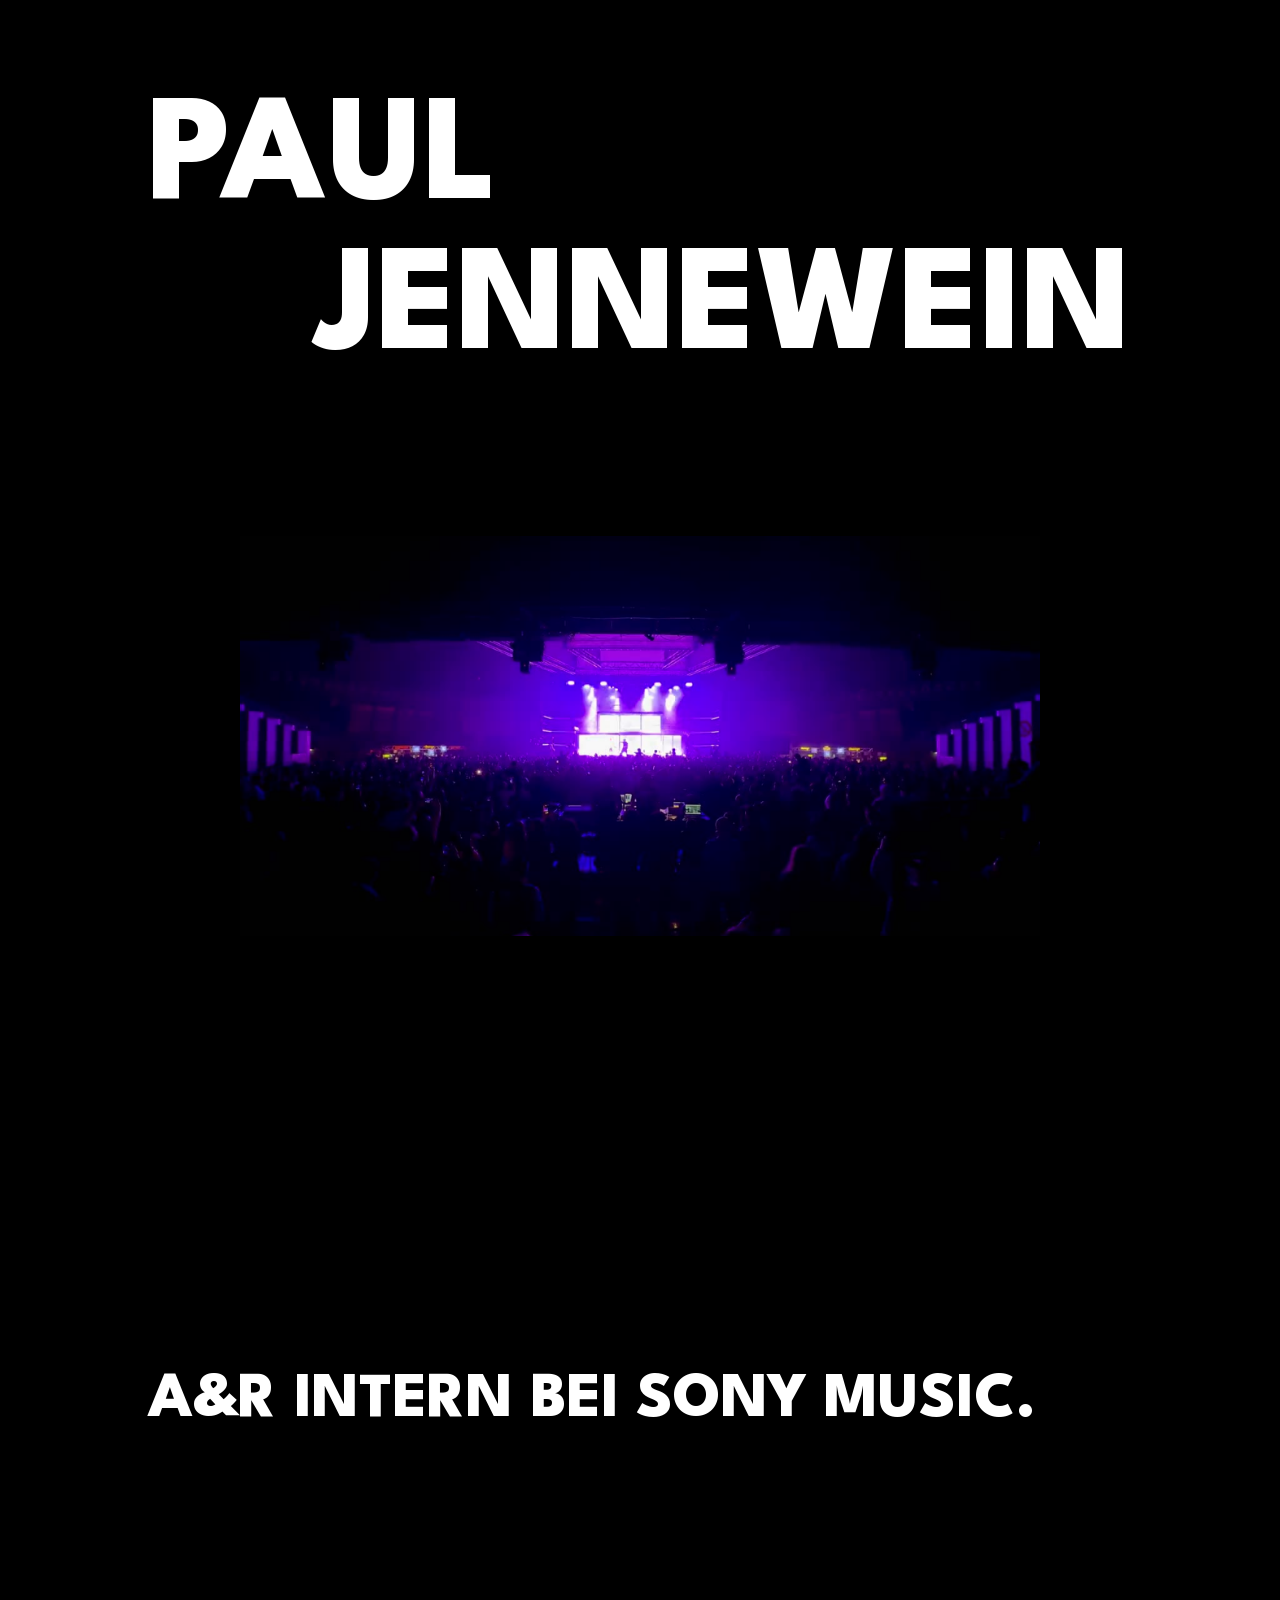
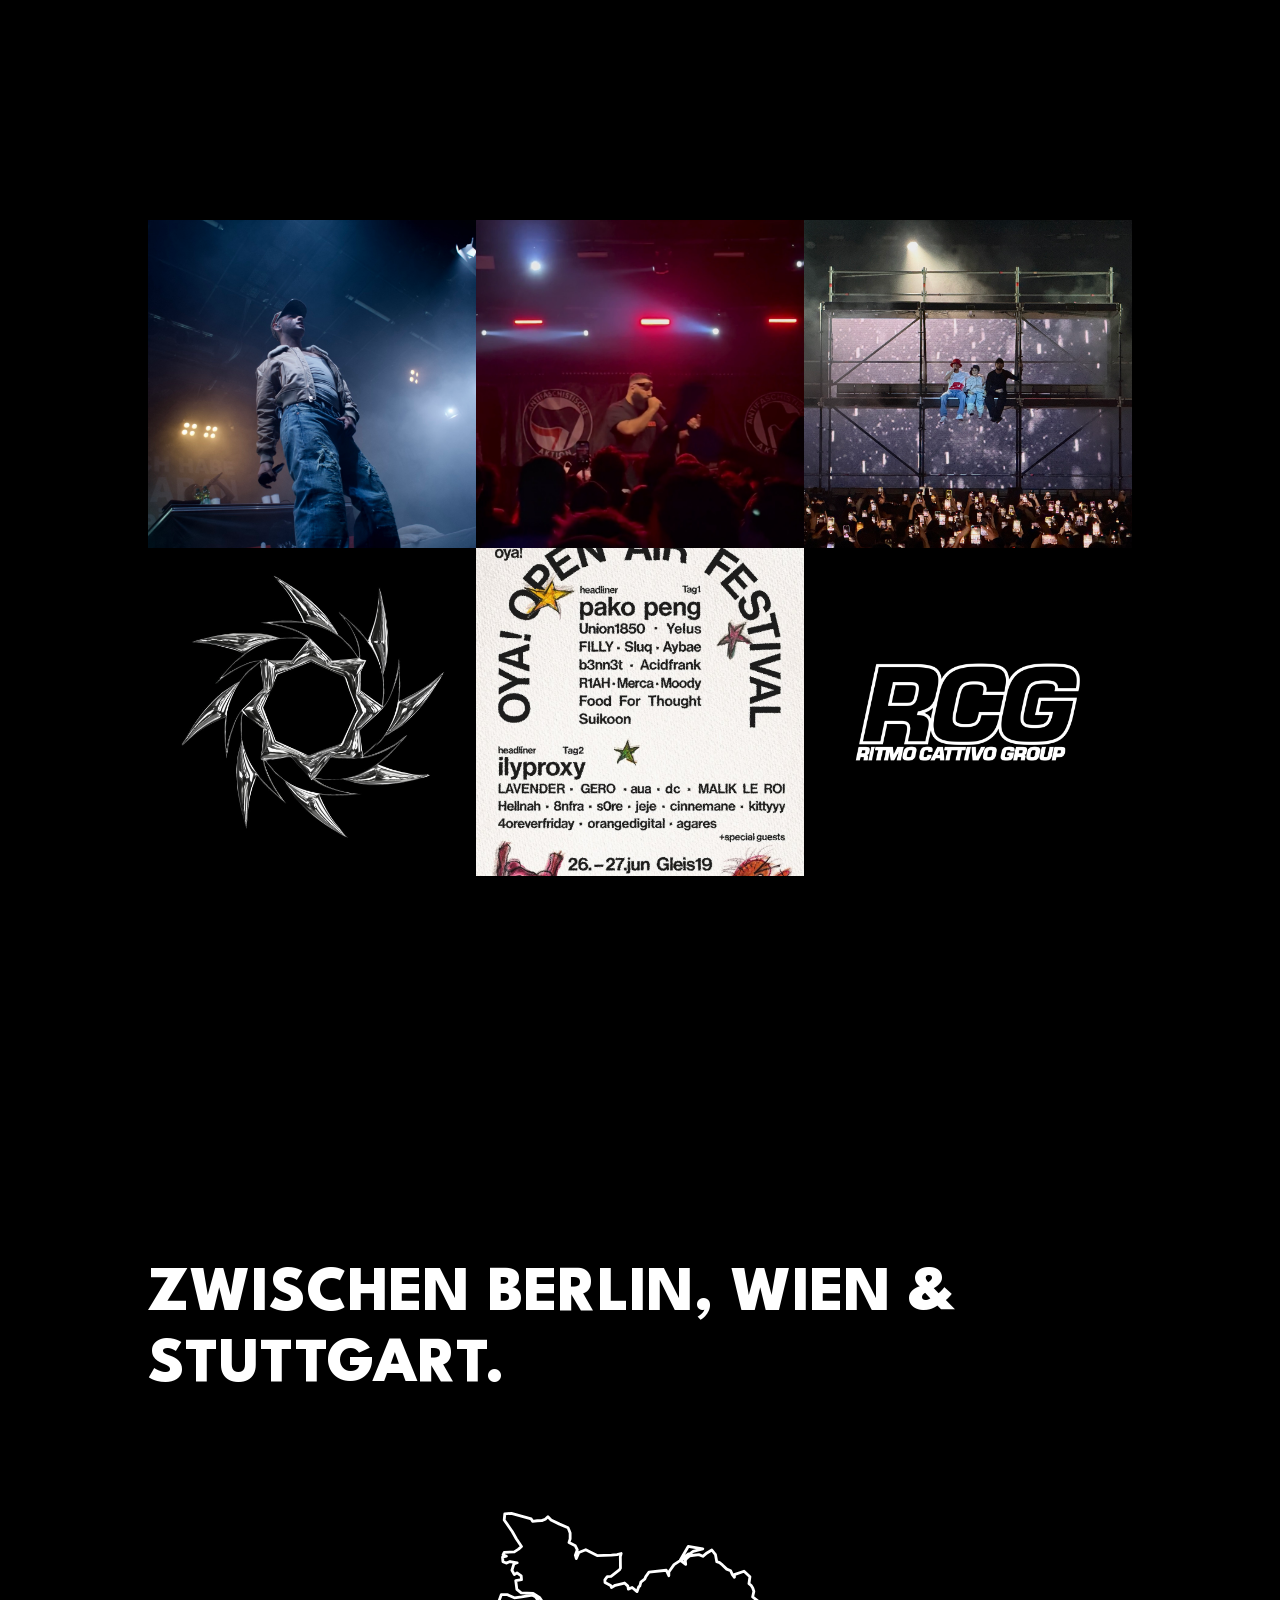
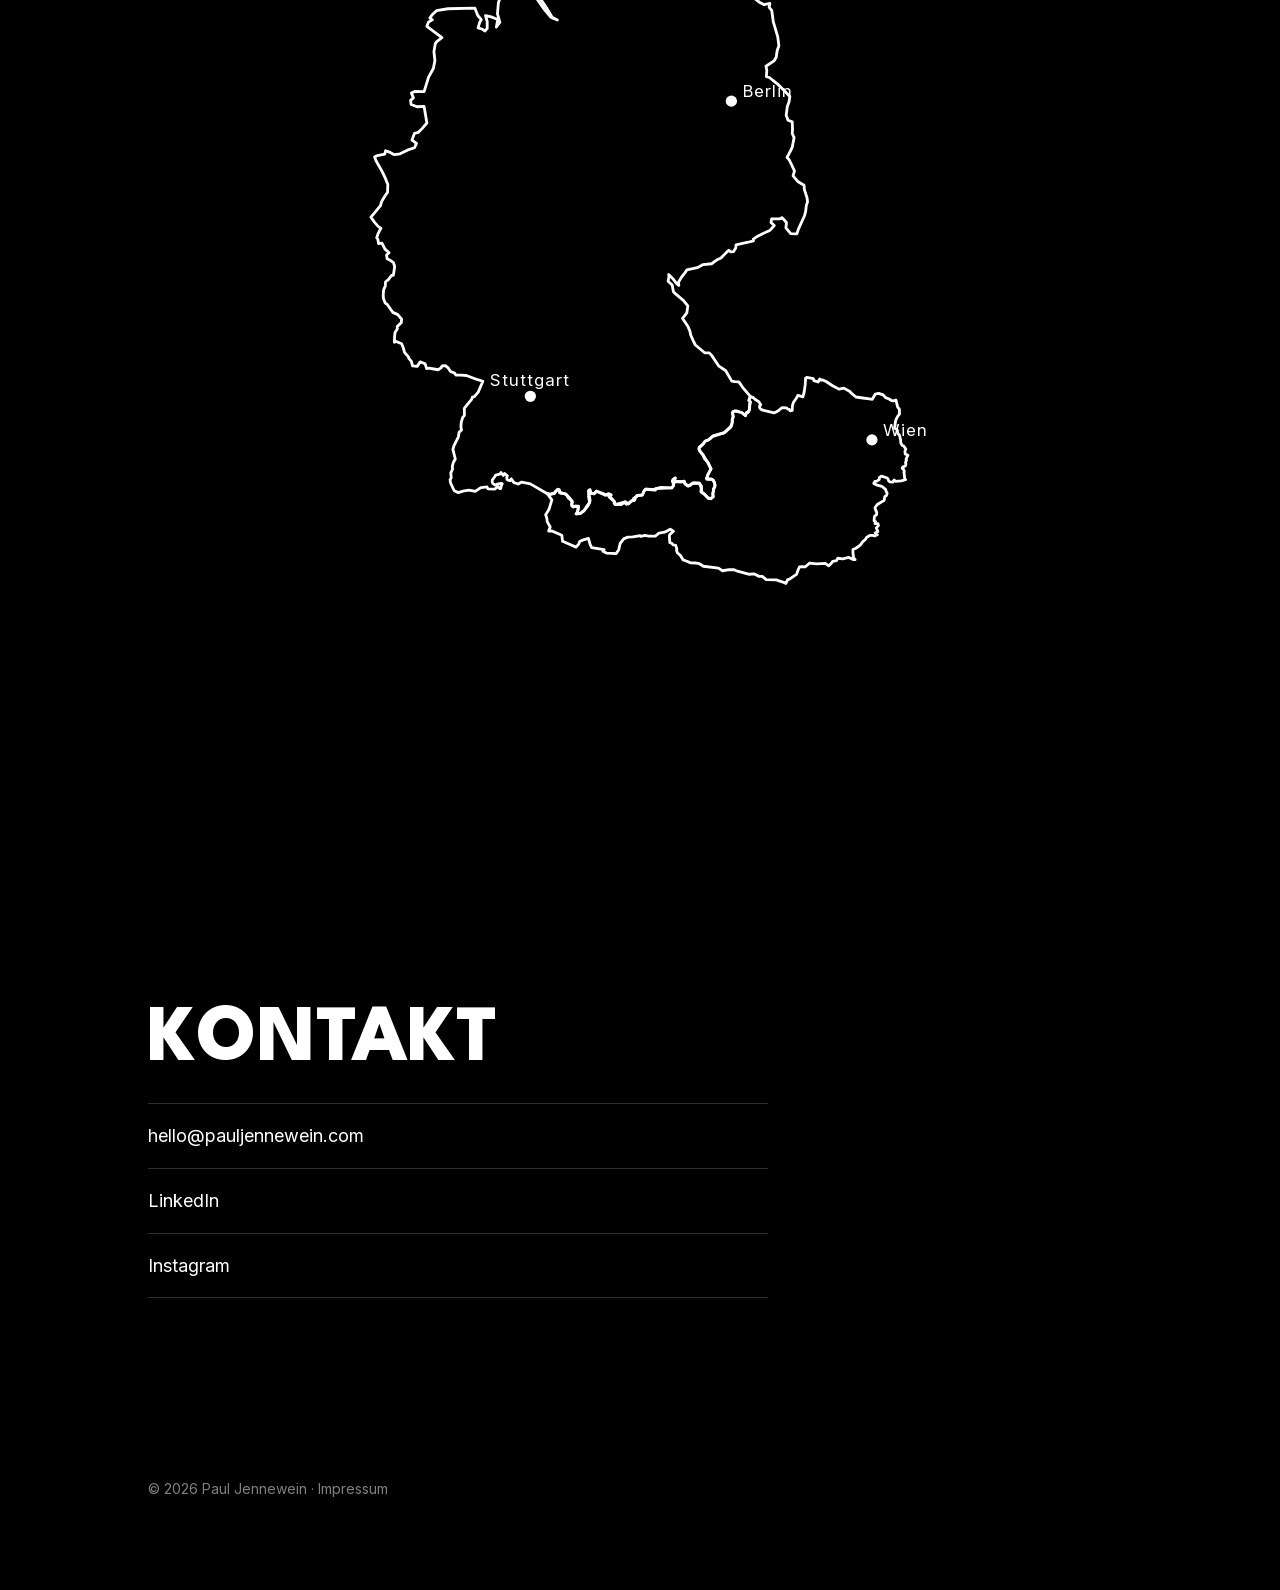
==== commit ab80c65b: "Kartenbeschriftung als HTML über SVG, Intro-Stil Co-Authored-By: Claude Sonnet 4.6 <noreply@anthropi" ====
--- a/index.html
+++ b/index.html
@@ -148,6 +148,8 @@
   /* ---------- 5 · Karte ---------- */
   .map-section{display:block}
   .map-section svg{width:100%;height:auto;overflow:visible}
+  .map-label{font-family:var(--head);font-weight:800;text-transform:uppercase;
+    font-size:clamp(36px,5vw,64px);line-height:1.1;margin-bottom:clamp(16px,2vw,28px)}
 
   /* ---------- 6 · Kontakt ---------- */
   .k-title{font-family:var(--head);font-weight:800;text-transform:uppercase;
@@ -267,6 +269,7 @@
 
     <!-- 5 · KARTE -->
     <section class="section map-section io t-left">
+      <p class="map-label">Zwischen Berlin, Wien &amp; Stuttgart.</p>
       <svg viewBox="0 0 700 560" xmlns="http://www.w3.org/2000/svg">
 
         <!-- Deutschland (Natural Earth, korrigierte Projektion: x=(lon-5)/13*440+130, y=(56-lat)/10*560) -->
@@ -289,8 +292,6 @@
         <circle cx="515" cy="436" r="4" fill="#fff"/>
         <text x="523" y="433" font-family="'Inter',Helvetica,Arial,sans-serif" font-size="12" font-weight="400" letter-spacing="0.06em" fill="#ffffff">Wien</text>
 
-        <!-- Satz links, eine Zeile, Intro-Stil -->
-        <text x="10" y="300" text-anchor="start" font-family="'League Spartan',Helvetica,Arial,sans-serif" font-weight="800" font-size="36" fill="#ffffff" letter-spacing="-0.01em">ZWISCHEN BERLIN, WIEN &amp; STUTTGART.</text>
 
       </svg>
     </section>
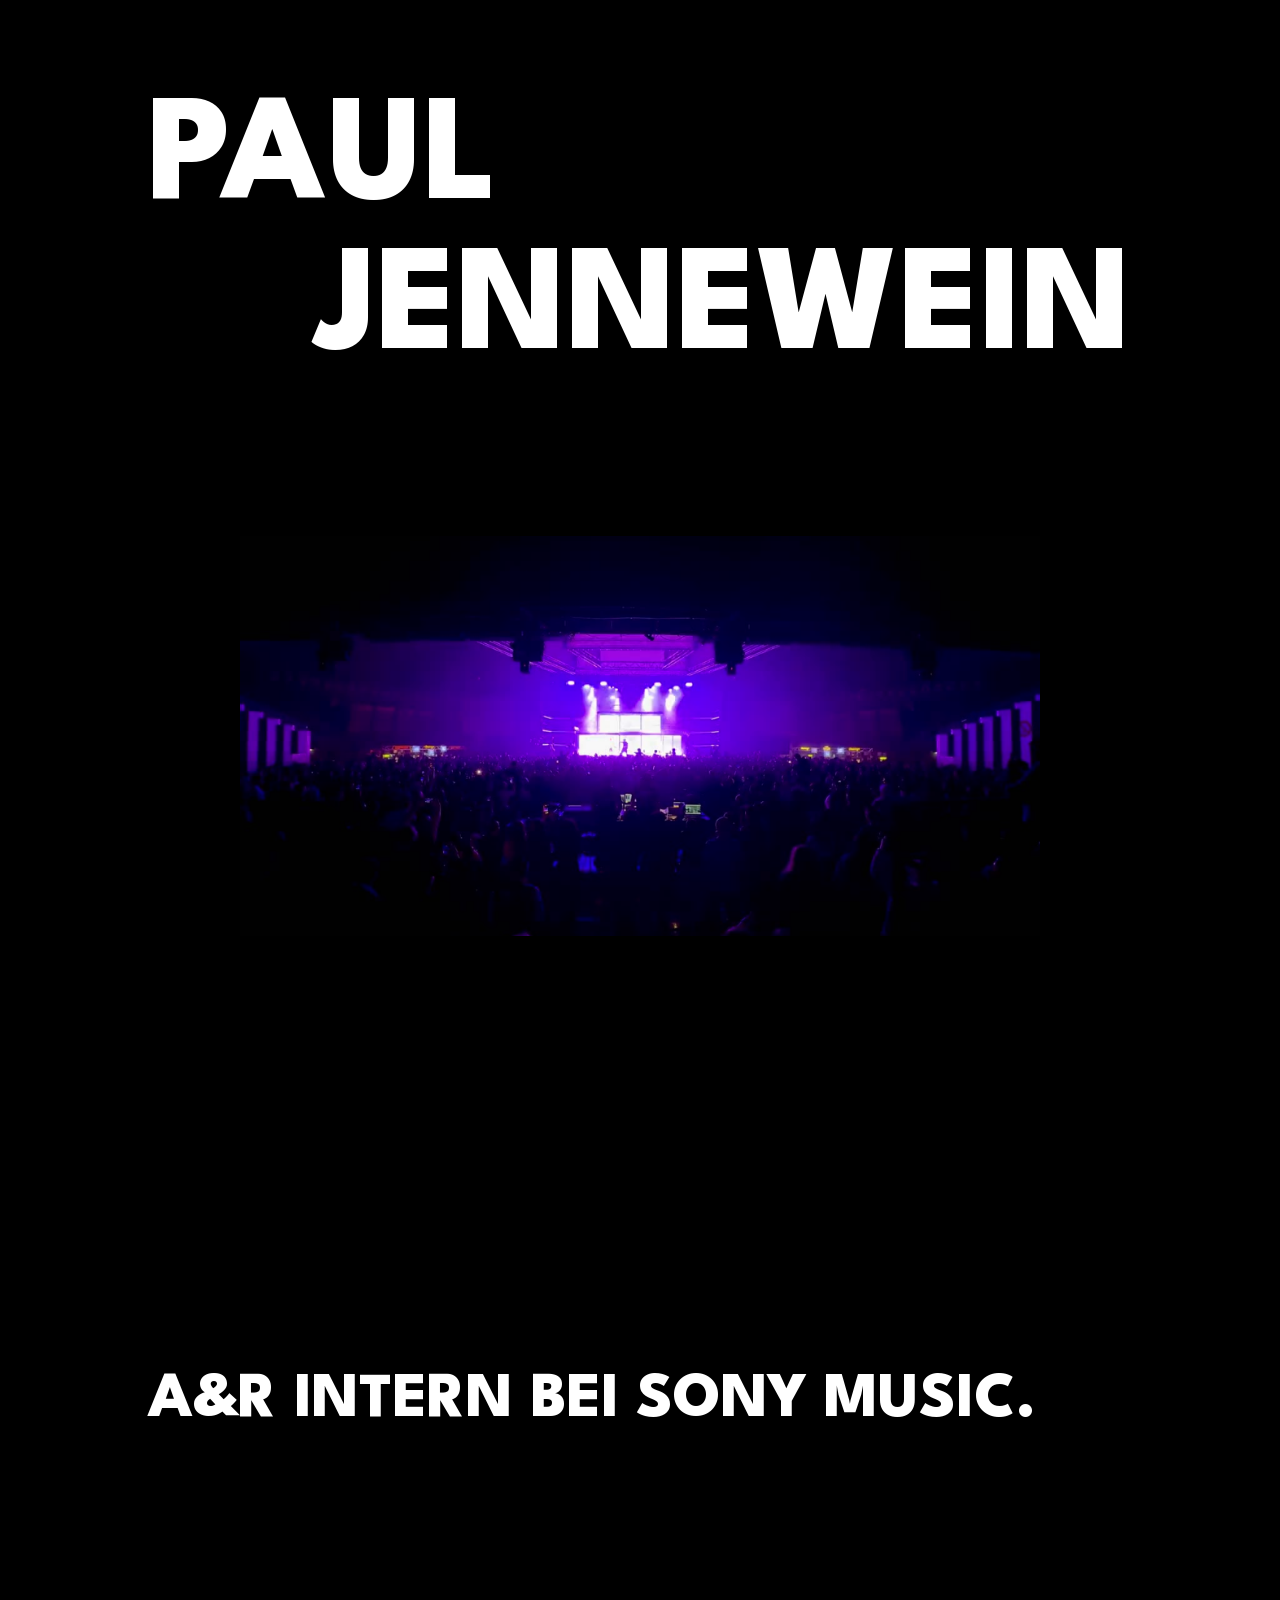
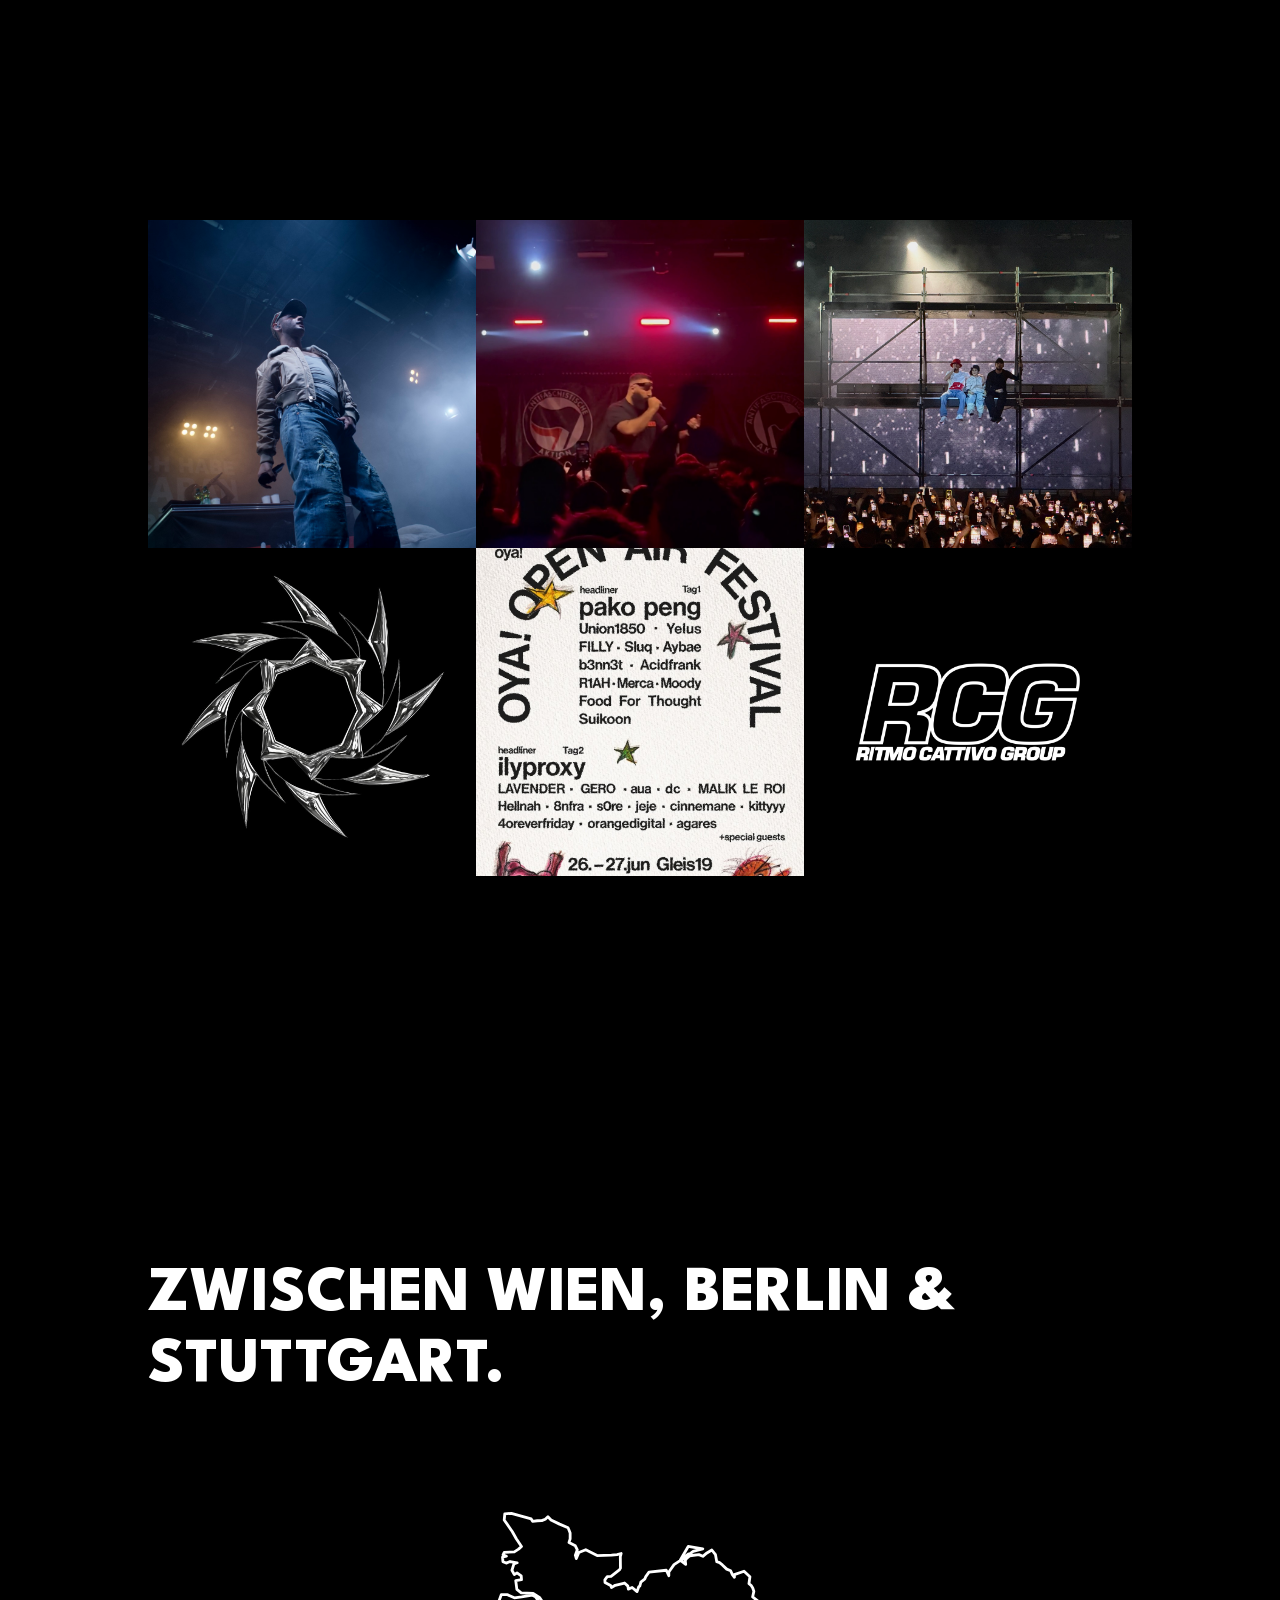
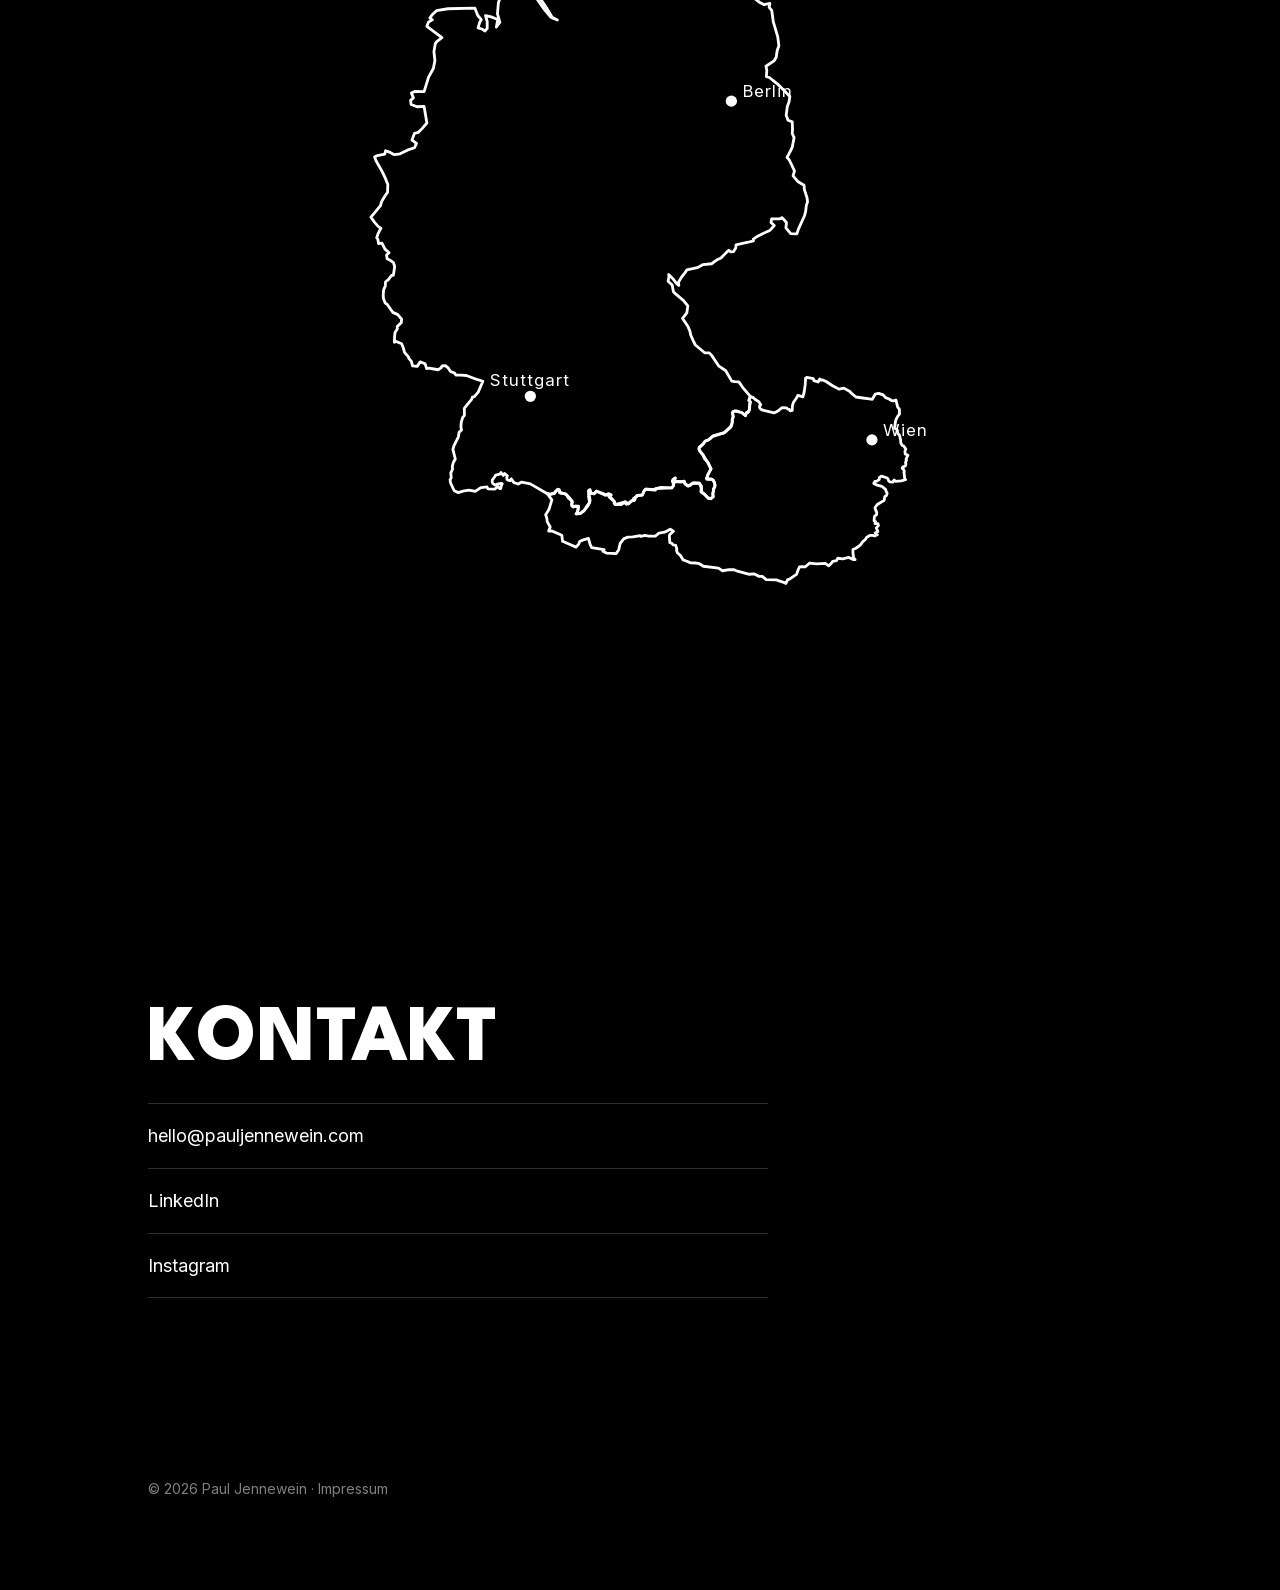
==== commit e82823b9: "Kartentext: Reihenfolge Wien, Berlin & Stuttgart Co-Authored-By: Claude Sonnet 4.6 <noreply@anthropi" ====
--- a/index.html
+++ b/index.html
@@ -269,7 +269,7 @@
 
     <!-- 5 · KARTE -->
     <section class="section map-section io t-left">
-      <p class="map-label">Zwischen Berlin, Wien &amp; Stuttgart.</p>
+      <p class="map-label">Zwischen Wien, Berlin &amp; Stuttgart.</p>
       <svg viewBox="0 0 700 560" xmlns="http://www.w3.org/2000/svg">
 
         <!-- Deutschland (Natural Earth, korrigierte Projektion: x=(lon-5)/13*440+130, y=(56-lat)/10*560) -->
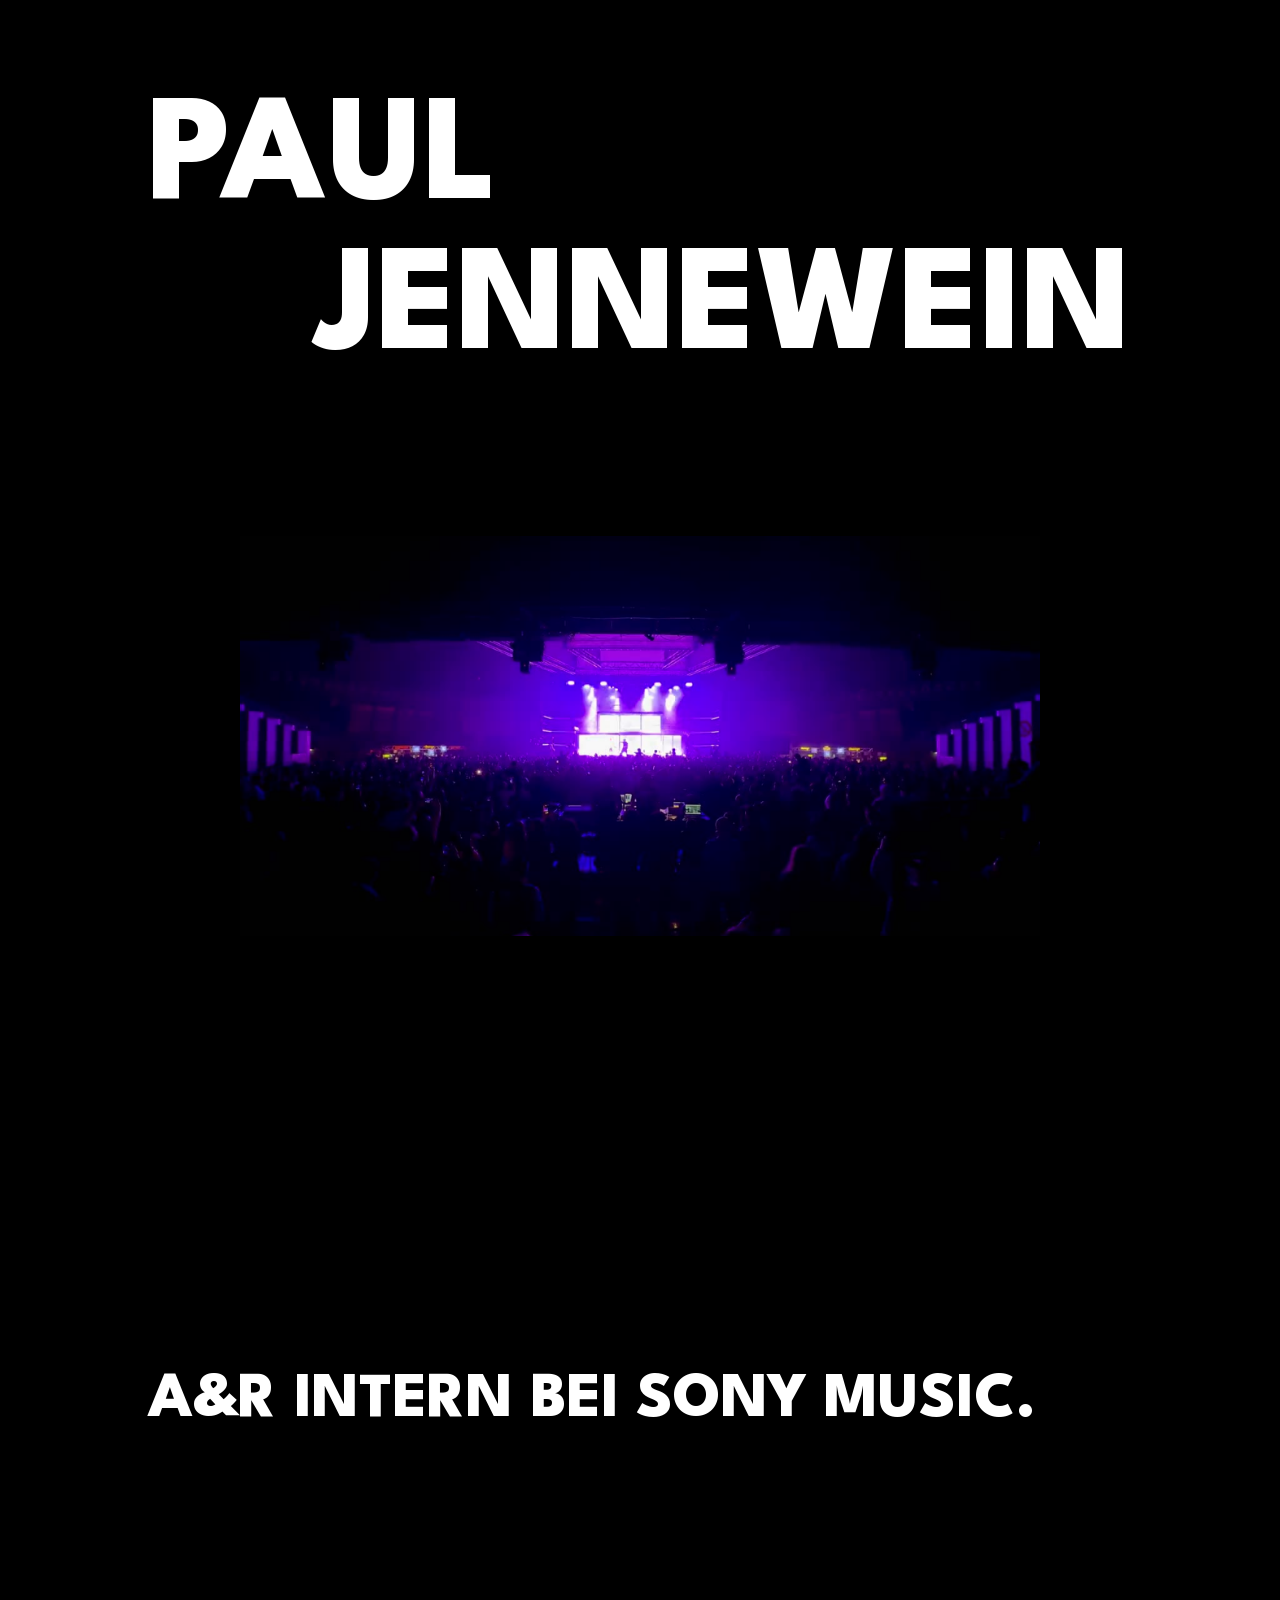
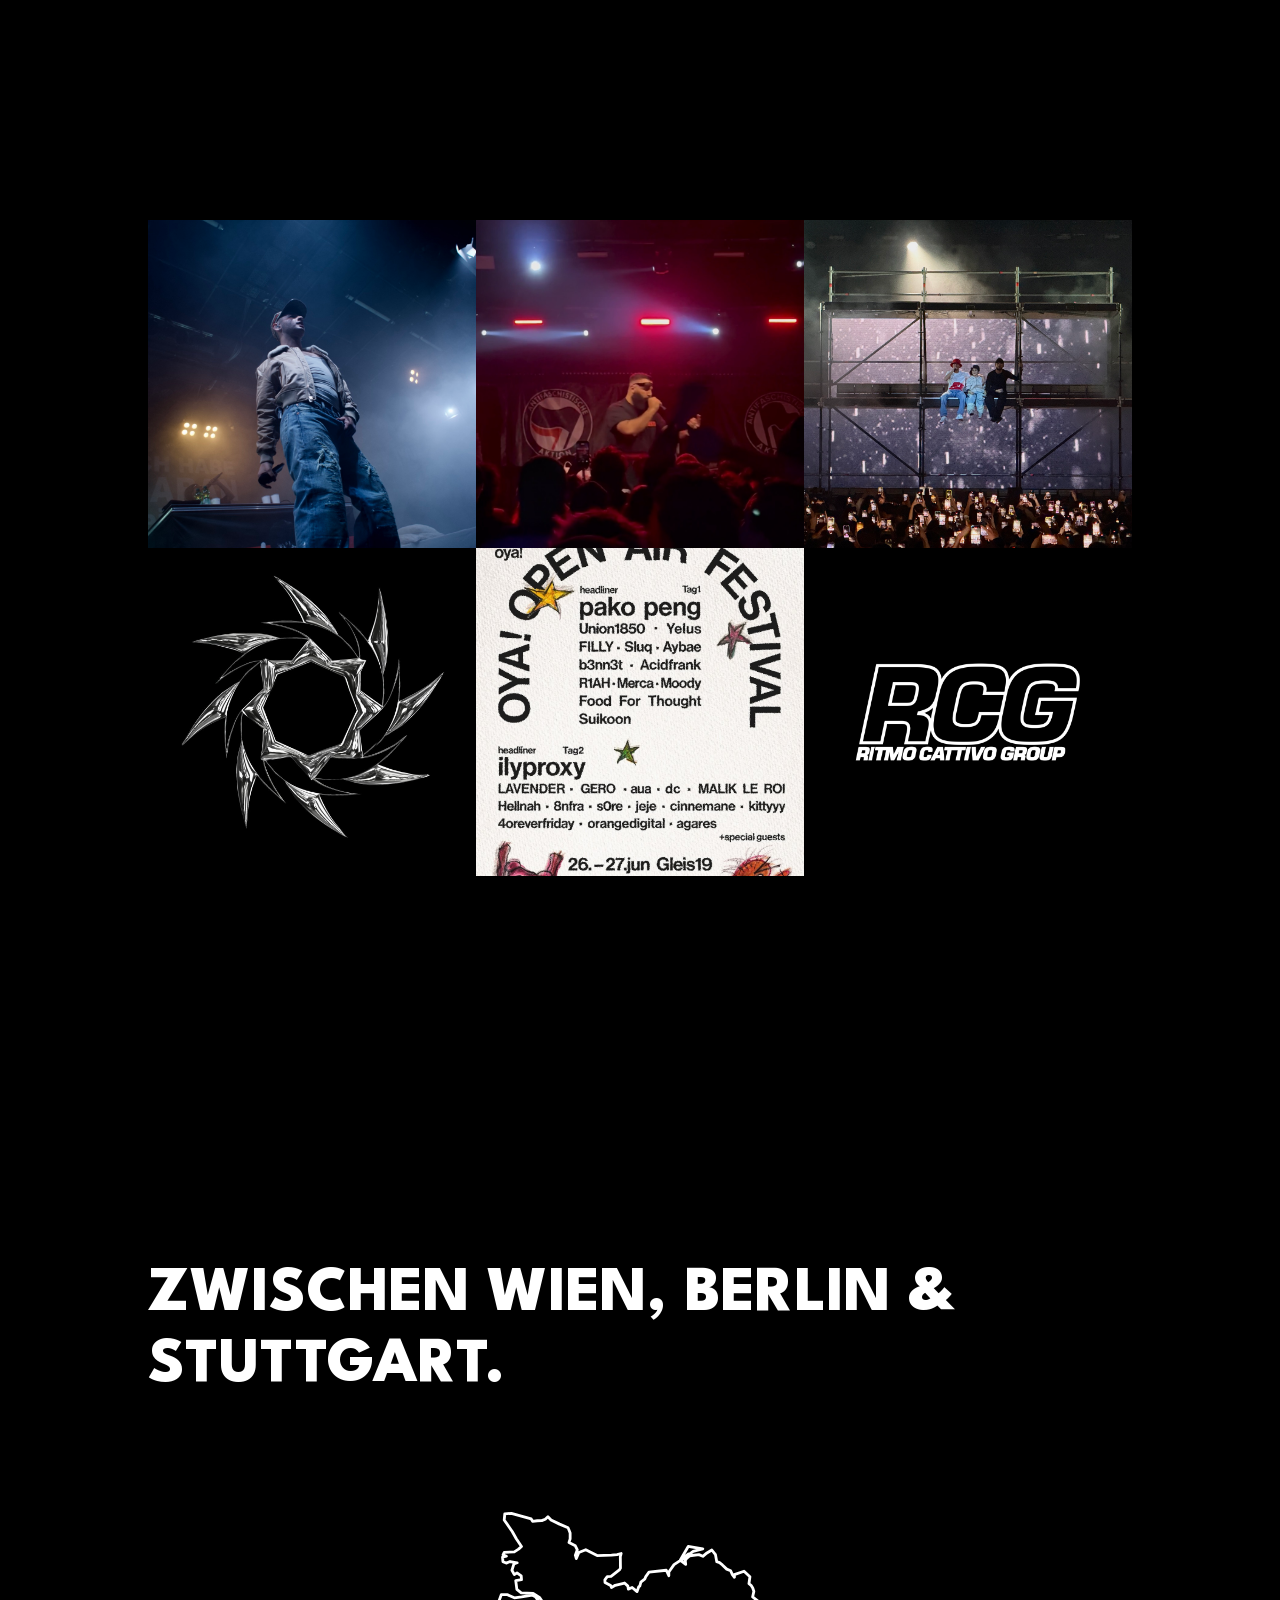
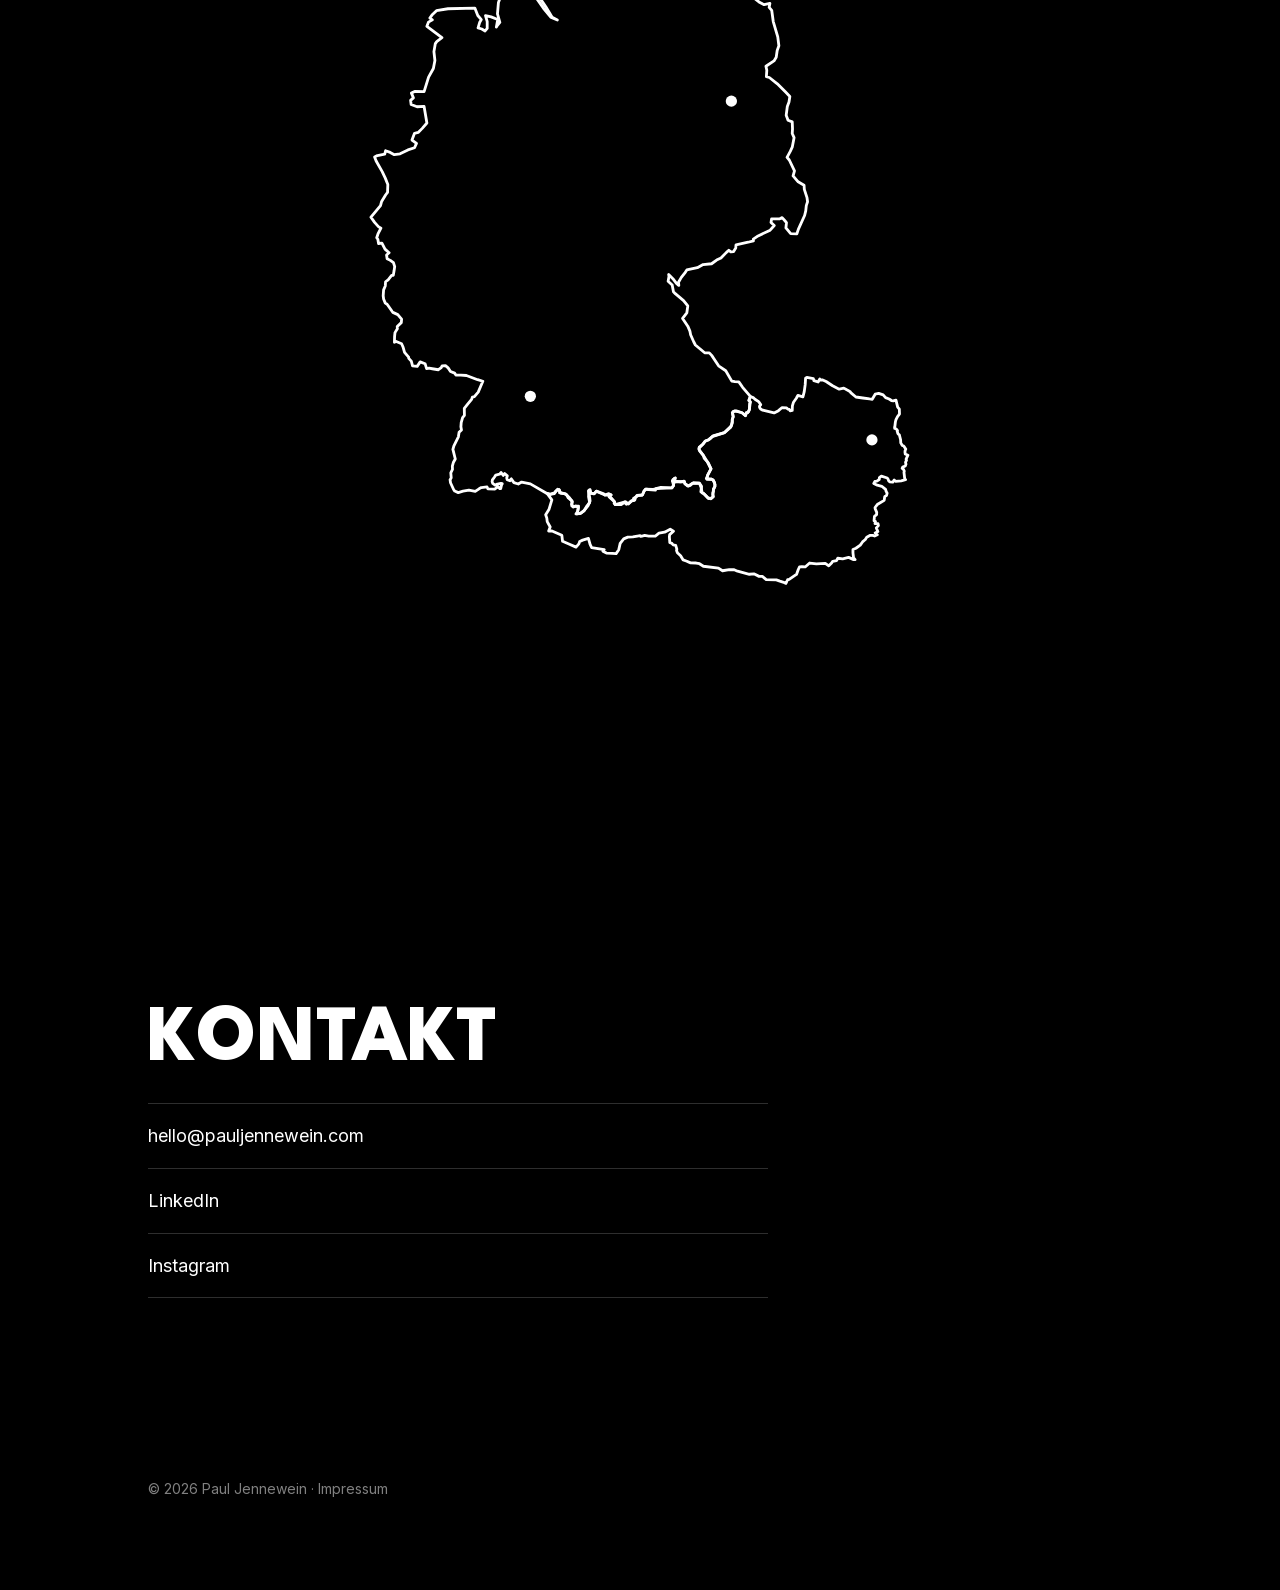
==== commit 4a1e9f77: "Karte: Städtenamen entfernt, nur Punkte Co-Authored-By: Claude Sonnet 4.6 <noreply@anthropic.com>" ====
--- a/index.html
+++ b/index.html
@@ -282,15 +282,12 @@
 
         <!-- Berlin -->
         <circle cx="415" cy="195" r="4" fill="#fff"/>
-        <text x="423" y="192" font-family="'Inter',Helvetica,Arial,sans-serif" font-size="12" font-weight="400" letter-spacing="0.06em" fill="#ffffff">Berlin</text>
 
         <!-- Stuttgart -->
         <circle cx="272" cy="405" r="4" fill="#fff"/>
-        <text x="272" y="398" text-anchor="middle" font-family="'Inter',Helvetica,Arial,sans-serif" font-size="12" font-weight="400" letter-spacing="0.06em" fill="#ffffff">Stuttgart</text>
 
         <!-- Wien -->
         <circle cx="515" cy="436" r="4" fill="#fff"/>
-        <text x="523" y="433" font-family="'Inter',Helvetica,Arial,sans-serif" font-size="12" font-weight="400" letter-spacing="0.06em" fill="#ffffff">Wien</text>
 
 
       </svg>
